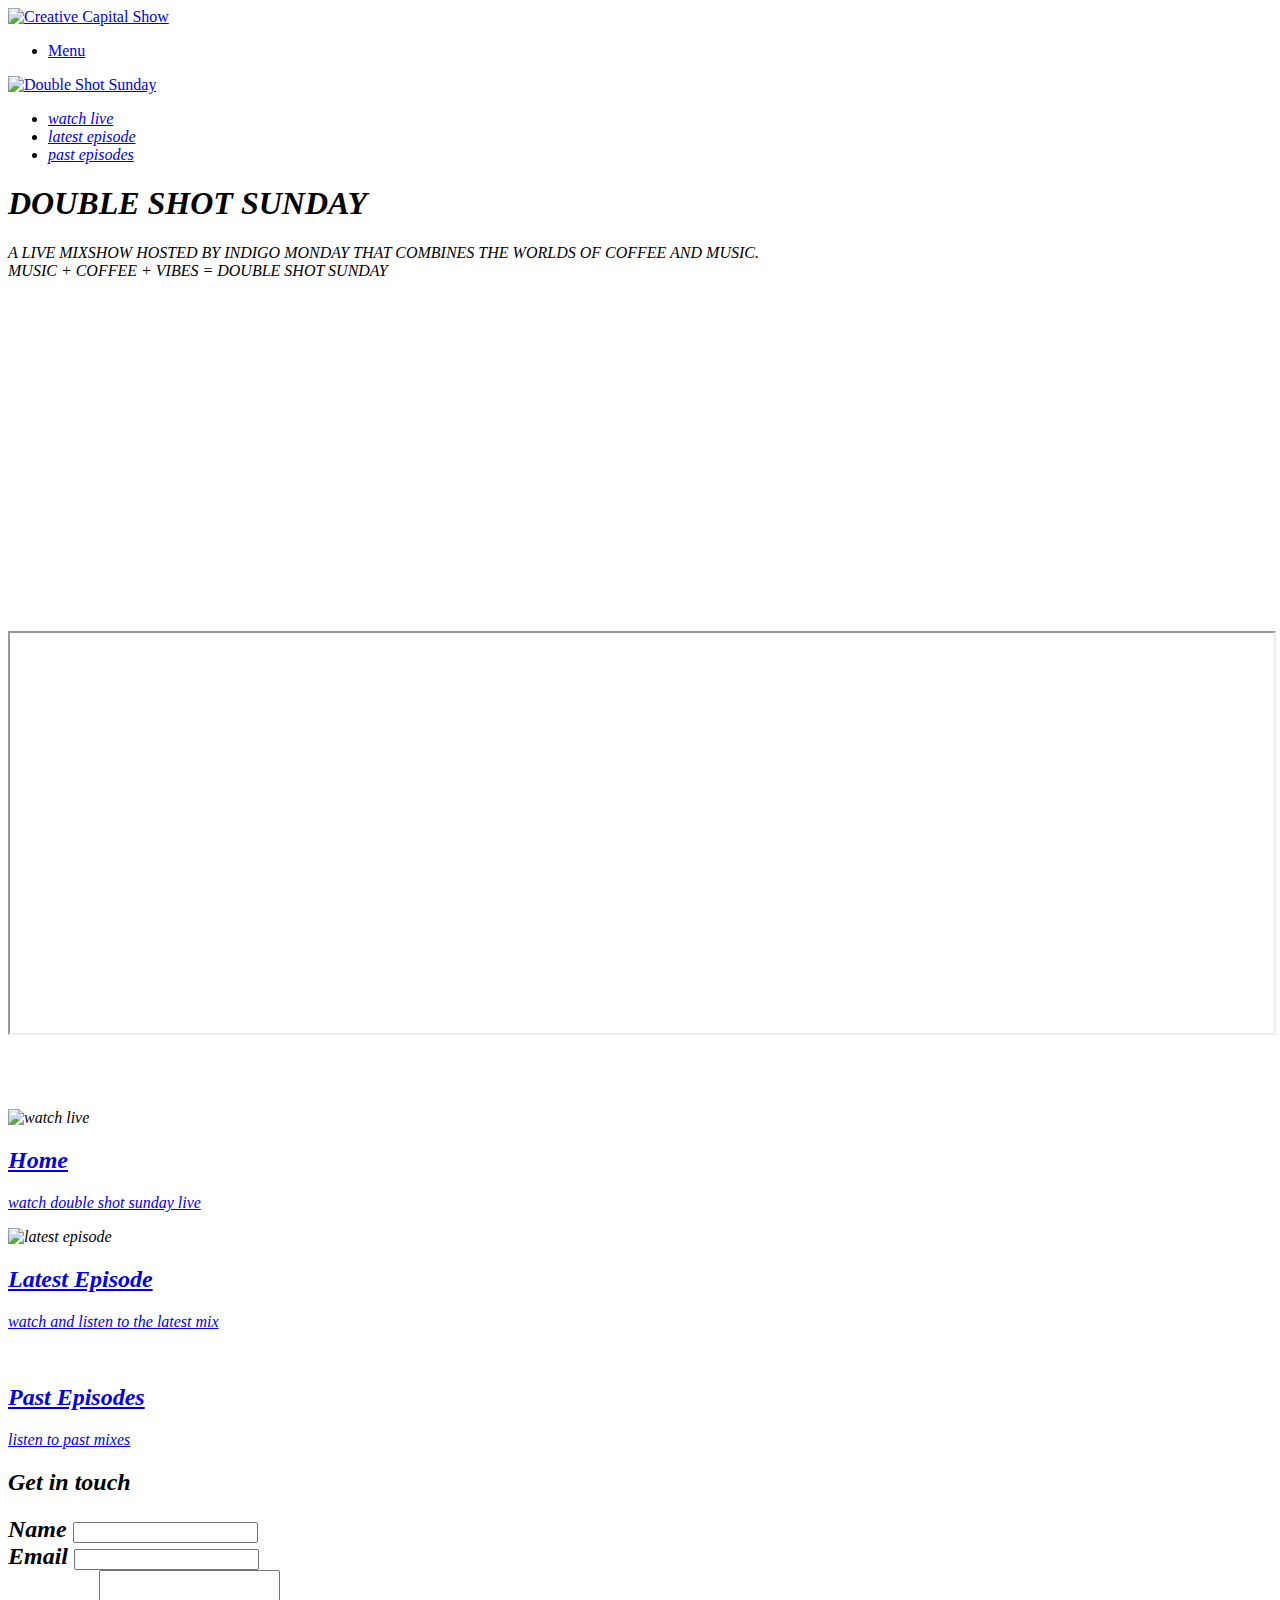
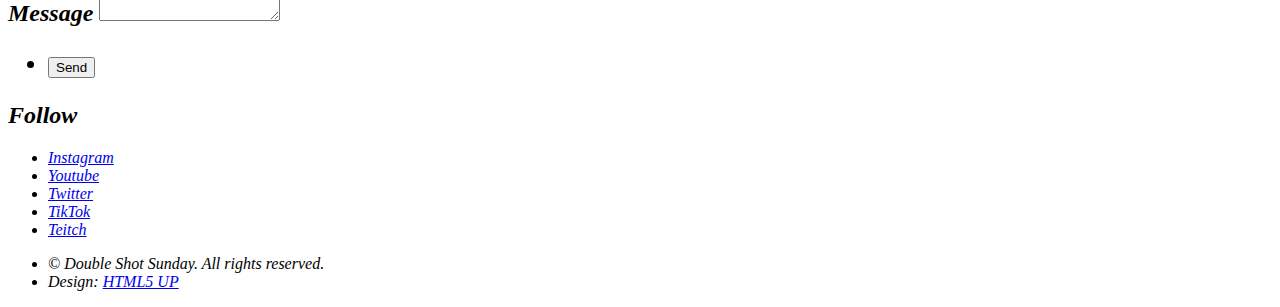
==== index.html @ 1d842f70 "Add files via upload" ====
<!DOCTYPE HTML>
<!--
	Phantom by HTML5 UP
	html5up.net | @ajlkn
	Free for personal and commercial use under the CCA 3.0 license (html5up.net/license)
-->
<html>
	<head>
		<title>Double Shot Sunday</title>
		<meta charset="utf-8" />
		<meta name="viewport" content="width=device-width, initial-scale=1, user-scalable=no" />
		<link rel="stylesheet" href="assets/css/main.css" />
		<noscript><link rel="stylesheet" href="assets/css/noscript.css" /></noscript>
	</head>
	<body class="is-preload">
		<!-- Wrapper -->
			<div id="wrapper">

				<!-- Header -->
					<header id="header">
						<div class="inner">

							<!-- Logo -->
								<a href="index.html" class="logo">
									<span class="symbol"><img src="images/dsslogodark.png" alt="Creative Capital Show" />
								</a>

							<!-- Nav -->
								<nav>
									<ul>
										<li><a href="#menu">Menu</a></li>
									</ul>
								</nav>

						</div>
					</header>

				<!-- Menu -->
					<nav id="menu">
						
						<a href="index.html" class="logo">
									<span class="symbol"><img src="images/dsslogolight.png" alt="Double Shot Sunday" />
								</a>
						<p>
						</p>
						<ul>
							<li><a href="index.html"><i>watch live</i></a></li>
							<li><a href="latest.html"><i>latest episode</i></a></li>
							<li><a href="episodes.html"><i>past episodes</i></a></li>
						</ul>
					</nav>

				<!-- Main -->
					<div id="main">
						<div class="inner">
							<header>
								<h1><i>DOUBLE SHOT SUNDAY<i></h1>
								</header>
							<p><i>A LIVE MIXSHOW HOSTED BY INDIGO MONDAY THAT COMBINES THE WORLDS OF COFFEE AND MUSIC.<BR>
							MUSIC + COFFEE + VIBES = DOUBLE SHOT SUNDAY</i></p>
<p>
							<div class="video-container">
<iframe width="560" height="315" src="https://www.youtube.com/embed/_vKhM2OVGGw?si=4Ecv4Jl3u7ypYc9m" title="YouTube video player" frameborder="0" allow="accelerometer; autoplay; clipboard-write; encrypted-media; gyroscope; picture-in-picture; web-share" allowfullscreen></iframe>


							
							</div>
							</p>
													<p>
						<div class="video-container">
						<iframe src="https://player.twitch.tv/?channel=doubleshotsunday&amp;parent=doubleshotsunday.com&amp;muted=true" height="400" width="100%" allowfullscreen="allowfullscreen">
</iframe>
						</p>
						</div>
							
							</p>

							</p>
							<br>
						<br>
						<br>


						<section class="tiles">
								<article class="style1">
									<span class="image">
										<img src="images/dsswatchlive.png" alt="watch live" />
									</span>
									<a href="index.html">
										<h2><i>Home</i></h2>
										<div class="content">
											<p><i>watch double shot sunday live</i></p>
										</div>
									</a>
								</article>
								
								<article class="style1">
									<span class="image">
										<img src="images/dssep50.png" alt="latest episode" />
									</span>
									</span>
									<a href="latest.html">
										<h2><i>Latest Episode</i></h2>
										<div class="content">
											<p><i>watch and listen to the latest mix</i></p>
										</div>
									</a>
								</article>
								
								<article class="style1">
									<span class="image">
										<img src="images/dsslisten.png" alt="" />
									</span>
									</span>
									<a href="episodes.html">
										<h2><i>Past Episodes</i></h2>
										<div class="content">
											<p><i>listen to past mixes</i></p>
										</div>
									</a>
								</article>
							</section>
						</div>
					</div>

					</div>

				<!-- Footer -->
					<footer id="footer">
						<div class="inner">
							<section>
							<h2><i>Get in touch</i><h2>
							<form action="https://formspree.io/f/mrgneadq" method="POST">
								<div class="fields">
									<div class="field">
										<label for="name">Name</label>
										<input type="text" name="name" id="name" />
									</div>
									<div class="field">
										<label for="email">Email</label>
										<input type="email" name="email" id="email" />
									</div>
									<div class="field">
										<label for="message">Message</label>
										<textarea name="message" id="message" rows="3"></textarea>
									</div>
								</div>
								<ul class="actions">
									<li><button type="submit">Send</button></li>
								</ul>
							</form>
						</section>
							<section>
								<h2><i>Follow</i></h2>
								<ul class="icons">
									<li><a href="https://instagram.com/doubleshotsunday" target="_blank" class="icon brands style2 fa-instagram"><span class="label">Instagram</span></a></li>
									<li><a href="https://www.youtube.com/channel/UCMNTxP_a6CSaPPUKiB-pmdw" target="_blank" class="icon brands style2 fa-youtube"><span class="label">Youtube</span></a></li>
									<li><a href="https://x.com/doubleshotsun" target="_blank" class="icon brands style2 fa-twitter"><span class="label">Twitter</span></a></li>
									<li><a href="https://tiktok.com/@doubleshotsunday" target="_blank" class="icon brands style2 fa-tiktok"><span class="label">TikTok</span></a></li>
									<li><a href="https://www.twitch.tv/doubleshotsunday" target="_blank" class="icon brands style2 fa-twitch"><span class="label">Teitch</span></a></li>
									
									




									
									
								</ul>
							</section>
							<ul class="copyright">
								<li>&copy; Double Shot Sunday. All rights reserved.</li><li>Design: <a href="http://html5up.net">HTML5 UP</a></li>
							</ul>
						</div>
					</footer>

			</div>

		<!-- Scripts -->
			<script src="assets/js/jquery.min.js"></script>
			<script src="assets/js/browser.min.js"></script>
			<script src="assets/js/breakpoints.min.js"></script>
			<script src="assets/js/util.js"></script>
			<script src="assets/js/main.js"></script>

	</body>
</html>
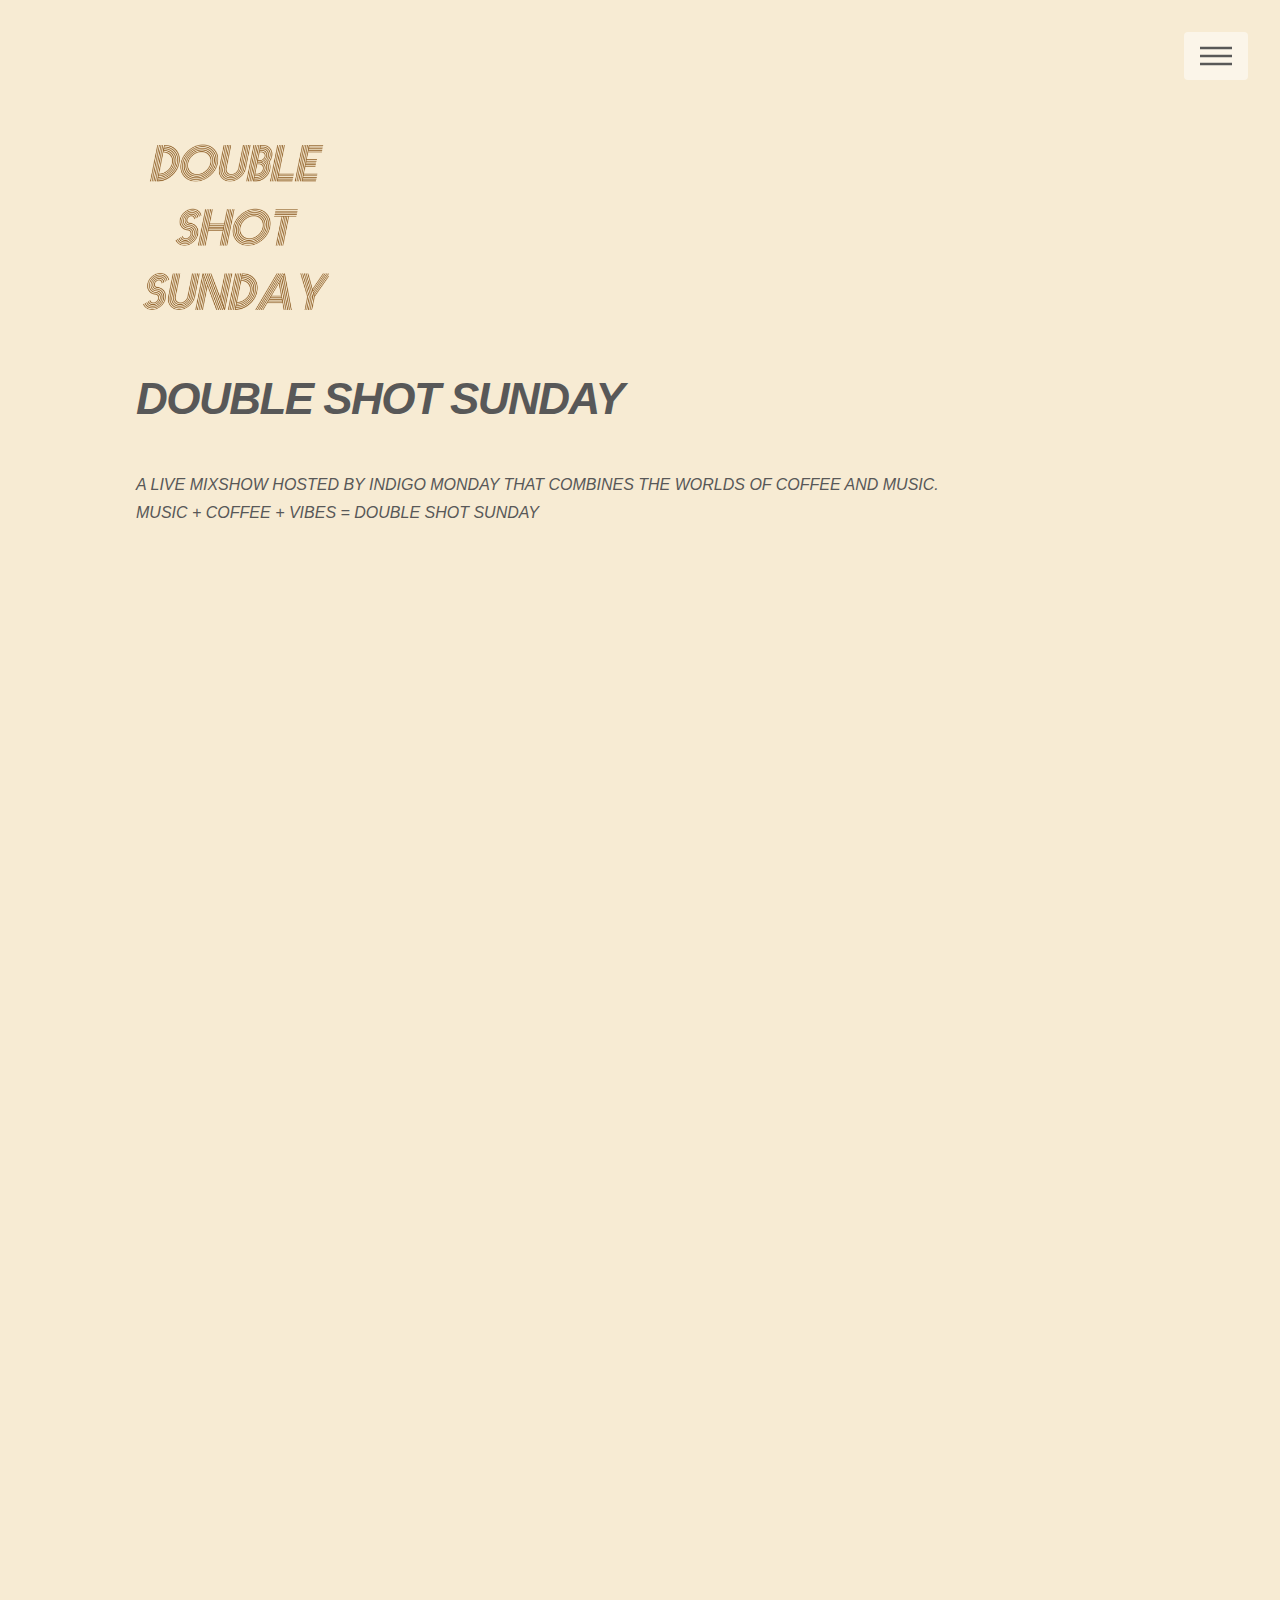
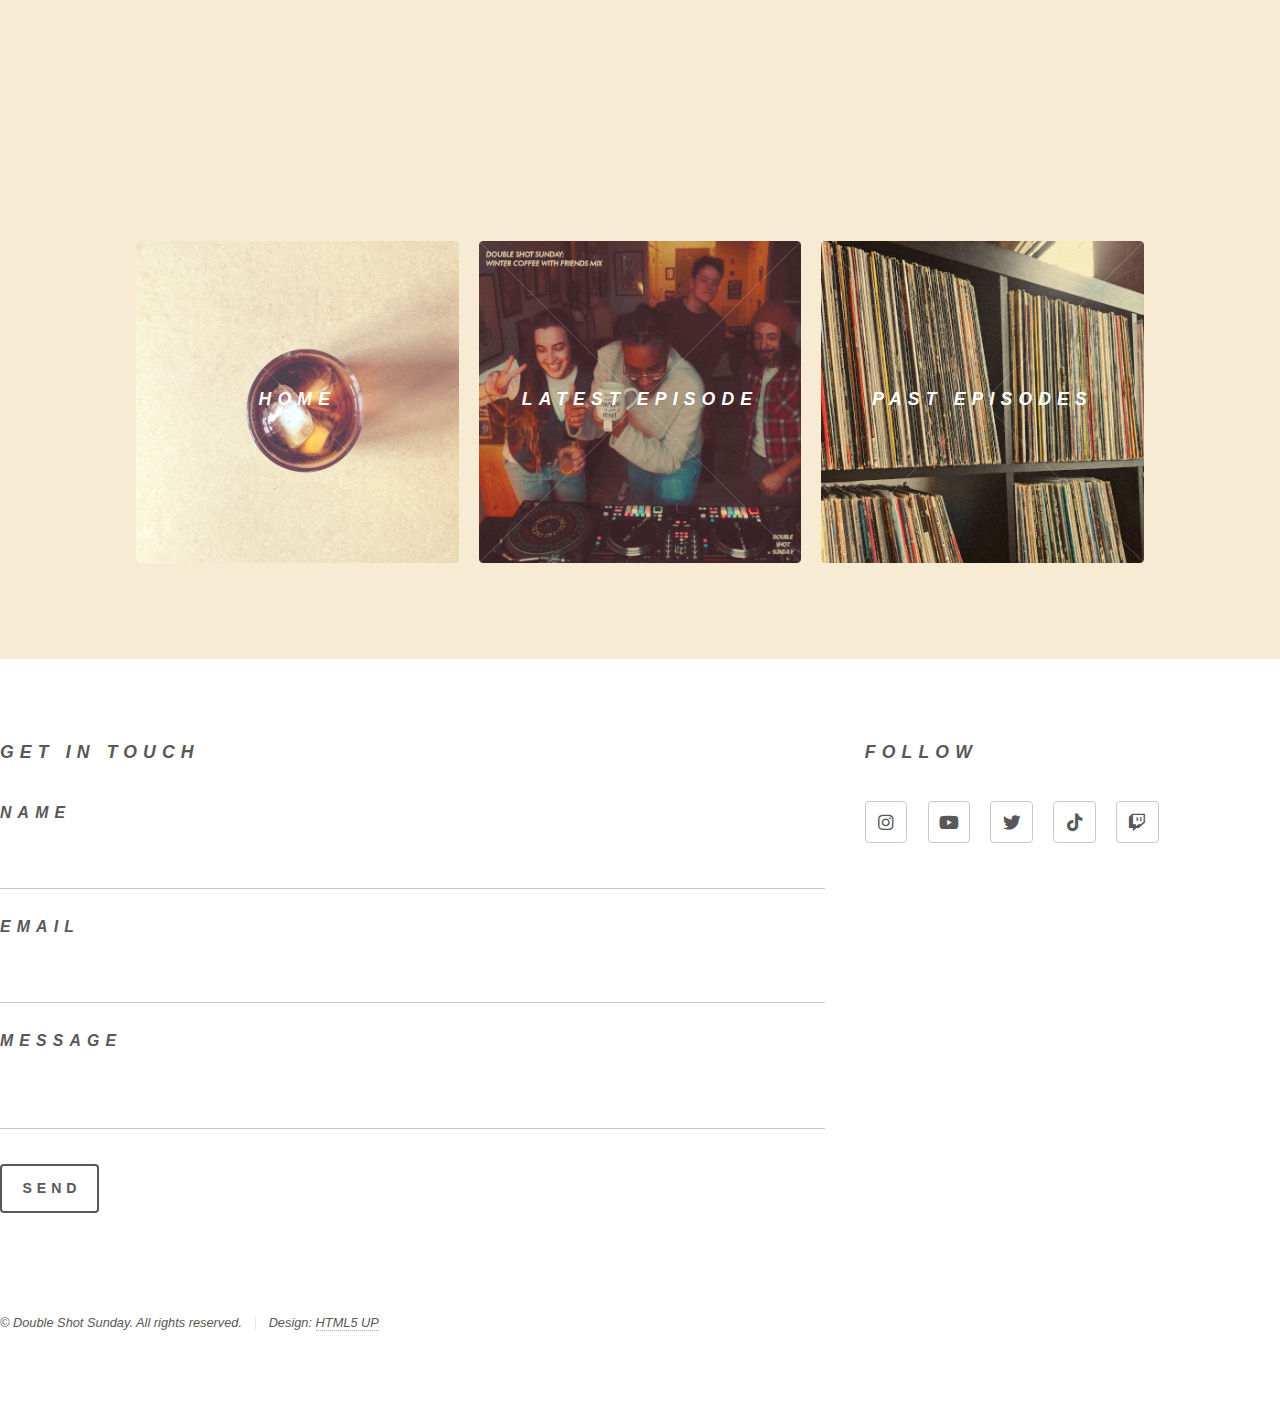
==== commit b4849857: "Update index.html" ====
--- a/index.html
+++ b/index.html
@@ -60,7 +60,7 @@
 							MUSIC + COFFEE + VIBES = DOUBLE SHOT SUNDAY</i></p>
 <p>
 							<div class="video-container">
-<iframe width="560" height="315" src="https://www.youtube.com/embed/_vKhM2OVGGw?si=4Ecv4Jl3u7ypYc9m" title="YouTube video player" frameborder="0" allow="accelerometer; autoplay; clipboard-write; encrypted-media; gyroscope; picture-in-picture; web-share" allowfullscreen></iframe>
+<iframe width="560" height="315" src="https://www.youtube.com/embed/3-y9xPxH7E0?si=u-ND5pGWy1LQm2QX" title="YouTube video player" frameborder="0" allow="accelerometer; autoplay; clipboard-write; encrypted-media; gyroscope; picture-in-picture; web-share" allowfullscreen></iframe>
 
 
 							
@@ -184,4 +184,4 @@
 			<script src="assets/js/main.js"></script>
 
 	</body>
-</html>+</html>
--- a/assets/css/main.css
+++ b/assets/css/main.css
@@ -0,0 +1,3360 @@
+@import url(fontawesome-all.min.css);
+@import url("https://fonts.googleapis.com/css?family=Source+Sans+Pro:300,700,900");
+
+/*
+	Phantom by HTML5 UP
+	html5up.net | @ajlkn
+	Free for personal and commercial use under the CCA 3.0 license (html5up.net/license)
+*/
+
+html, body, div, span, applet, object,
+iframe, h1, h2, h3, h4, h5, h6, p, blockquote,
+pre, a, abbr, acronym, address, big, cite,
+code, del, dfn, em, img, ins, kbd, q, s, samp,
+small, strike, strong, sub, sup, tt, var, b,
+u, i, center, dl, dt, dd, ol, ul, li, fieldset,
+form, label, legend, table, caption, tbody,
+tfoot, thead, tr, th, td, article, aside,
+canvas, details, embed, figure, figcaption,
+footer, header, hgroup, menu, nav, output, ruby,
+section, summary, time, mark, audio, video {
+	margin: 0;
+	padding: 0;
+	border: 0;
+	font-size: 100%;
+	font: inherit;
+	vertical-align: baseline;}
+
+article, aside, details, figcaption, figure,
+footer, header, hgroup, menu, nav, section {
+	display: block;}
+
+body {
+	line-height: 1;
+}
+
+	.video-container {
+		position: relative;
+		width: 100%;
+		padding-bottom: 56.25%;
+		height: 0;
+
+	}
+
+	.video-container iframe {
+		position: absolute;
+		top: 0;
+		left: 0;
+		width: 100%;
+		height: 100%;
+	}
+	
+
+
+ol, ul {
+	list-style: none;
+}
+
+blockquote, q {
+	quotes: none;
+}
+
+	blockquote:before, blockquote:after, q:before, q:after {
+		content: '';
+		content: none;
+	}
+
+table {
+	border-collapse: collapse;
+	border-spacing: 0;
+}
+
+body {
+	-webkit-text-size-adjust: none;
+}
+
+mark {
+	background-color: transparent;
+	color: inherit;
+}
+
+input::-moz-focus-inner {
+	border: 0;
+	padding: 0;
+}
+
+input, select, textarea {
+	-moz-appearance: none;
+	-webkit-appearance: none;
+	-ms-appearance: none;
+	appearance: none;
+}
+
+/* Basic */
+
+	@-ms-viewport {
+		width: device-width;
+	}
+
+	body {
+		-ms-overflow-style: scrollbar;
+	}
+
+	@media screen and (max-width: 480px) {
+
+		html, body {
+			min-width: 320px;
+		}
+
+	}
+
+	html {
+		box-sizing: border-box;
+	}
+
+	*, *:before, *:after {
+		box-sizing: inherit;
+	}
+
+	body {
+		background: #f7ebd3;
+	}
+
+		body.is-preload *, body.is-preload *:before, body.is-preload *:after {
+			-moz-animation: none !important;
+			-webkit-animation: none !important;
+			-ms-animation: none !important;
+			animation: none !important;
+			-moz-transition: none !important;
+			-webkit-transition: none !important;
+			-ms-transition: none !important;
+			transition: none !important;
+		}
+
+/* Type */
+
+	body, input, select, textarea {
+		color: #585858;
+		font-family: "Helvetica", "Verdana", "Arial";
+		font-size: 16pt;
+		font-weight: 300;
+		line-height: 1.75;
+	}
+
+		@media screen and (max-width: 1680px) {
+
+			body, input, select, textarea {
+				font-size: 14pt;
+			}
+
+		}
+
+		@media screen and (max-width: 1280px) {
+
+			body, input, select, textarea {
+				font-size: 12pt;
+			}
+
+		}
+
+	a {
+		-moz-transition: border-bottom-color 0.2s ease, color 0.2s ease;
+		-webkit-transition: border-bottom-color 0.2s ease, color 0.2s ease;
+		-ms-transition: border-bottom-color 0.2s ease, color 0.2s ease;
+		transition: border-bottom-color 0.2s ease, color 0.2s ease;
+		text-decoration: none;
+		color: ##585858;
+		border-bottom: dotted 1px rgba(88, 88, 88, 0.5);
+	}
+
+		a:hover {
+			border-bottom-color: transparent;
+			color: #f2849e !important;
+		}
+
+	strong, b {
+		font-weight: 900;
+	}
+
+	em, i {
+		font-style: italic;
+	}
+
+	p {
+		margin: 0 0 2em 0;
+	}
+
+	h1 {
+		font-size: 2.75em;
+		font-weight: 700;
+		line-height: 1.3;
+		margin: 0 0 1em 0;
+		letter-spacing: -0.035em;
+	}
+
+		h1 a {
+			color: inherit;
+		}
+
+		@media screen and (max-width: 736px) {
+
+			h1 {
+				font-size: 2em;
+				margin: 0 0 1em 0;
+			}
+
+		}
+
+		@media screen and (max-width: 360px) {
+
+			h1 {
+				font-size: 1.75em;
+			}
+
+		}
+
+	h2, h3, h4, h5, h6 {
+		font-weight: 900;
+		line-height: 1.5;
+		margin: 0 0 2em 0;
+		text-transform: uppercase;
+		letter-spacing: 0.35em;
+	}
+
+		h2 a, h3 a, h4 a, h5 a, h6 a {
+			color: inherit;
+		}
+
+	h2 {
+		font-size: 1.1em;
+	}
+
+	h3 {
+		font-size: 1em;
+	}
+
+	h4 {
+		font-size: 0.8em;
+	}
+
+	h5 {
+		font-size: 0.8em;
+	}
+
+	h6 {
+		font-size: 0.8em;
+	}
+
+	@media screen and (max-width: 980px) {
+
+		h1 br, h2 br, h3 br, h4 br, h5 br, h6 br {
+			display: none;
+		}
+
+	}
+
+	@media screen and (max-width: 736px) {
+
+		h2 {
+			font-size: 1em;
+		}
+
+		h3 {
+			font-size: 0.8em;
+		}
+
+	}
+
+	sub {
+		font-size: 0.8em;
+		position: relative;
+		top: 0.5em;
+	}
+
+	sup {
+		font-size: 0.8em;
+		position: relative;
+		top: -0.5em;
+	}
+
+	blockquote {
+		border-left: solid 4px #c9c9c9;
+		font-style: italic;
+		margin: 0 0 2em 0;
+		padding: 0.5em 0 0.5em 2em;
+	}
+
+	code {
+		background: rgba(144, 144, 144, 0.075);
+		border-radius: 4px;
+		border: solid 1px #c9c9c9;
+		font-family: "Helvetica", "Verdana", "Arial";
+		font-size: 0.9em;
+		margin: 0 0.25em;
+		padding: 0.25em 0.65em;
+	}
+
+	pre {
+		-webkit-overflow-scrolling: touch;
+		font-family: "Helvetica", "Verdana", "Arial";
+		font-size: 0.9em;
+		margin: 0 0 2em 0;
+	}
+
+		pre code {
+			display: block;
+			line-height: 1.75;
+			padding: 1em 1.5em;
+			overflow-x: auto;
+		}
+
+	hr {
+		border: 0;
+		border-bottom: solid 1px #c9c9c9;
+		margin: 2em 0;
+	}
+
+		hr.major {
+			margin: 3em 0;
+		}
+
+	.align-left {
+		text-align: left;
+	}
+
+	.align-center {
+		text-align: center;
+	}
+
+	.align-right {
+		text-align: right;
+	}
+
+
+
+/* Row */
+
+	.row {
+		display: flex;
+		flex-wrap: wrap;
+		box-sizing: border-box;
+		align-items: stretch;
+	}
+
+		.row > * {
+			box-sizing: border-box;
+		}
+
+		.row.gtr-uniform > * > :last-child {
+			margin-bottom: 0;
+		}
+
+		.row.aln-left {
+			justify-content: flex-start;
+		}
+
+		.row.aln-center {
+			justify-content: center;
+		}
+
+		.row.aln-right {
+			justify-content: flex-end;
+		}
+
+		.row.aln-top {
+			align-items: flex-start;
+		}
+
+		.row.aln-middle {
+			align-items: center;
+		}
+
+		.row.aln-bottom {
+			align-items: flex-end;
+		}
+
+		.row > .imp {
+			order: -1;
+		}
+
+		.row > .col-1 {
+			width: 8.33333%;
+		}
+
+		.row > .off-1 {
+			margin-left: 8.33333%;
+		}
+
+		.row > .col-2 {
+			width: 16.66667%;
+		}
+
+		.row > .off-2 {
+			margin-left: 16.66667%;
+		}
+
+		.row > .col-3 {
+			width: 25%;
+		}
+
+		.row > .off-3 {
+			margin-left: 25%;
+		}
+
+		.row > .col-4 {
+			width: 33.33333%;
+		}
+
+		.row > .off-4 {
+			margin-left: 33.33333%;
+		}
+
+		.row > .col-5 {
+			width: 41.66667%;
+		}
+
+		.row > .off-5 {
+			margin-left: 41.66667%;
+		}
+
+		.row > .col-6 {
+			width: 50%;
+		}
+
+		.row > .off-6 {
+			margin-left: 50%;
+		}
+
+		.row > .col-7 {
+			width: 58.33333%;
+		}
+
+		.row > .off-7 {
+			margin-left: 58.33333%;
+		}
+
+		.row > .col-8 {
+			width: 66.66667%;
+		}
+
+		.row > .off-8 {
+			margin-left: 66.66667%;
+		}
+
+		.row > .col-9 {
+			width: 75%;
+		}
+
+		.row > .off-9 {
+			margin-left: 75%;
+		}
+
+		.row > .col-10 {
+			width: 83.33333%;
+		}
+
+		.row > .off-10 {
+			margin-left: 83.33333%;
+		}
+
+		.row > .col-11 {
+			width: 91.66667%;
+		}
+
+		.row > .off-11 {
+			margin-left: 91.66667%;
+		}
+
+		.row > .col-12 {
+			width: 100%;
+		}
+
+		.row > .off-12 {
+			margin-left: 100%;
+		}
+
+		.row.gtr-0 {
+			margin-top: 0;
+			margin-left: 0em;
+		}
+
+			.row.gtr-0 > * {
+				padding: 0 0 0 0em;
+			}
+
+			.row.gtr-0.gtr-uniform {
+				margin-top: 0em;
+			}
+
+				.row.gtr-0.gtr-uniform > * {
+					padding-top: 0em;
+				}
+
+		.row.gtr-25 {
+			margin-top: 0;
+			margin-left: -0.5em;
+		}
+
+			.row.gtr-25 > * {
+				padding: 0 0 0 0.5em;
+			}
+
+			.row.gtr-25.gtr-uniform {
+				margin-top: -0.5em;
+			}
+
+				.row.gtr-25.gtr-uniform > * {
+					padding-top: 0.5em;
+				}
+
+		.row.gtr-50 {
+			margin-top: 0;
+			margin-left: -1em;
+		}
+
+			.row.gtr-50 > * {
+				padding: 0 0 0 1em;
+			}
+
+			.row.gtr-50.gtr-uniform {
+				margin-top: -1em;
+			}
+
+				.row.gtr-50.gtr-uniform > * {
+					padding-top: 1em;
+				}
+
+		.row {
+			margin-top: 0;
+			margin-left: -2em;
+		}
+
+			.row > * {
+				padding: 0 0 0 2em;
+			}
+
+			.row.gtr-uniform {
+				margin-top: -2em;
+			}
+
+				.row.gtr-uniform > * {
+					padding-top: 2em;
+				}
+
+		.row.gtr-150 {
+			margin-top: 0;
+			margin-left: -3em;
+		}
+
+			.row.gtr-150 > * {
+				padding: 0 0 0 3em;
+			}
+
+			.row.gtr-150.gtr-uniform {
+				margin-top: -3em;
+			}
+
+				.row.gtr-150.gtr-uniform > * {
+					padding-top: 3em;
+				}
+
+		.row.gtr-200 {
+			margin-top: 0;
+			margin-left: -4em;
+		}
+
+			.row.gtr-200 > * {
+				padding: 0 0 0 4em;
+			}
+
+			.row.gtr-200.gtr-uniform {
+				margin-top: -4em;
+			}
+
+				.row.gtr-200.gtr-uniform > * {
+					padding-top: 4em;
+				}
+
+		@media screen and (max-width: 1680px) {
+
+			.row {
+				display: flex;
+				flex-wrap: wrap;
+				box-sizing: border-box;
+				align-items: stretch;
+			}
+
+				.row > * {
+					box-sizing: border-box;
+				}
+
+				.row.gtr-uniform > * > :last-child {
+					margin-bottom: 0;
+				}
+
+				.row.aln-left {
+					justify-content: flex-start;
+				}
+
+				.row.aln-center {
+					justify-content: center;
+				}
+
+				.row.aln-right {
+					justify-content: flex-end;
+				}
+
+				.row.aln-top {
+					align-items: flex-start;
+				}
+
+				.row.aln-middle {
+					align-items: center;
+				}
+
+				.row.aln-bottom {
+					align-items: flex-end;
+				}
+
+				.row > .imp-xlarge {
+					order: -1;
+				}
+
+				.row > .col-1-xlarge {
+					width: 8.33333%;
+				}
+
+				.row > .off-1-xlarge {
+					margin-left: 8.33333%;
+				}
+
+				.row > .col-2-xlarge {
+					width: 16.66667%;
+				}
+
+				.row > .off-2-xlarge {
+					margin-left: 16.66667%;
+				}
+
+				.row > .col-3-xlarge {
+					width: 25%;
+				}
+
+				.row > .off-3-xlarge {
+					margin-left: 25%;
+				}
+
+				.row > .col-4-xlarge {
+					width: 33.33333%;
+				}
+
+				.row > .off-4-xlarge {
+					margin-left: 33.33333%;
+				}
+
+				.row > .col-5-xlarge {
+					width: 41.66667%;
+				}
+
+				.row > .off-5-xlarge {
+					margin-left: 41.66667%;
+				}
+
+				.row > .col-6-xlarge {
+					width: 50%;
+				}
+
+				.row > .off-6-xlarge {
+					margin-left: 50%;
+				}
+
+				.row > .col-7-xlarge {
+					width: 58.33333%;
+				}
+
+				.row > .off-7-xlarge {
+					margin-left: 58.33333%;
+				}
+
+				.row > .col-8-xlarge {
+					width: 66.66667%;
+				}
+
+				.row > .off-8-xlarge {
+					margin-left: 66.66667%;
+				}
+
+				.row > .col-9-xlarge {
+					width: 75%;
+				}
+
+				.row > .off-9-xlarge {
+					margin-left: 75%;
+				}
+
+				.row > .col-10-xlarge {
+					width: 83.33333%;
+				}
+
+				.row > .off-10-xlarge {
+					margin-left: 83.33333%;
+				}
+
+				.row > .col-11-xlarge {
+					width: 91.66667%;
+				}
+
+				.row > .off-11-xlarge {
+					margin-left: 91.66667%;
+				}
+
+				.row > .col-12-xlarge {
+					width: 100%;
+				}
+
+				.row > .off-12-xlarge {
+					margin-left: 100%;
+				}
+
+				.row.gtr-0 {
+					margin-top: 0;
+					margin-left: 0em;
+				}
+
+					.row.gtr-0 > * {
+						padding: 0 0 0 0em;
+					}
+
+					.row.gtr-0.gtr-uniform {
+						margin-top: 0em;
+					}
+
+						.row.gtr-0.gtr-uniform > * {
+							padding-top: 0em;
+						}
+
+				.row.gtr-25 {
+					margin-top: 0;
+					margin-left: -0.5em;
+				}
+
+					.row.gtr-25 > * {
+						padding: 0 0 0 0.5em;
+					}
+
+					.row.gtr-25.gtr-uniform {
+						margin-top: -0.5em;
+					}
+
+						.row.gtr-25.gtr-uniform > * {
+							padding-top: 0.5em;
+						}
+
+				.row.gtr-50 {
+					margin-top: 0;
+					margin-left: -1em;
+				}
+
+					.row.gtr-50 > * {
+						padding: 0 0 0 1em;
+					}
+
+					.row.gtr-50.gtr-uniform {
+						margin-top: -1em;
+					}
+
+						.row.gtr-50.gtr-uniform > * {
+							padding-top: 1em;
+						}
+
+				.row {
+					margin-top: 0;
+					margin-left: -2em;
+				}
+
+					.row > * {
+						padding: 0 0 0 2em;
+					}
+
+					.row.gtr-uniform {
+						margin-top: -2em;
+					}
+
+						.row.gtr-uniform > * {
+							padding-top: 2em;
+						}
+
+				.row.gtr-150 {
+					margin-top: 0;
+					margin-left: -3em;
+				}
+
+					.row.gtr-150 > * {
+						padding: 0 0 0 3em;
+					}
+
+					.row.gtr-150.gtr-uniform {
+						margin-top: -3em;
+					}
+
+						.row.gtr-150.gtr-uniform > * {
+							padding-top: 3em;
+						}
+
+				.row.gtr-200 {
+					margin-top: 0;
+					margin-left: -4em;
+				}
+
+					.row.gtr-200 > * {
+						padding: 0 0 0 4em;
+					}
+
+					.row.gtr-200.gtr-uniform {
+						margin-top: -4em;
+					}
+
+						.row.gtr-200.gtr-uniform > * {
+							padding-top: 4em;
+						}
+
+		}
+
+		@media screen and (max-width: 1280px) {
+
+			.row {
+				display: flex;
+				flex-wrap: wrap;
+				box-sizing: border-box;
+				align-items: stretch;
+			}
+
+				.row > * {
+					box-sizing: border-box;
+				}
+
+				.row.gtr-uniform > * > :last-child {
+					margin-bottom: 0;
+				}
+
+				.row.aln-left {
+					justify-content: flex-start;
+				}
+
+				.row.aln-center {
+					justify-content: center;
+				}
+
+				.row.aln-right {
+					justify-content: flex-end;
+				}
+
+				.row.aln-top {
+					align-items: flex-start;
+				}
+
+				.row.aln-middle {
+					align-items: center;
+				}
+
+				.row.aln-bottom {
+					align-items: flex-end;
+				}
+
+				.row > .imp-large {
+					order: -1;
+				}
+
+				.row > .col-1-large {
+					width: 8.33333%;
+				}
+
+				.row > .off-1-large {
+					margin-left: 8.33333%;
+				}
+
+				.row > .col-2-large {
+					width: 16.66667%;
+				}
+
+				.row > .off-2-large {
+					margin-left: 16.66667%;
+				}
+
+				.row > .col-3-large {
+					width: 25%;
+				}
+
+				.row > .off-3-large {
+					margin-left: 25%;
+				}
+
+				.row > .col-4-large {
+					width: 33.33333%;
+				}
+
+				.row > .off-4-large {
+					margin-left: 33.33333%;
+				}
+
+				.row > .col-5-large {
+					width: 41.66667%;
+				}
+
+				.row > .off-5-large {
+					margin-left: 41.66667%;
+				}
+
+				.row > .col-6-large {
+					width: 50%;
+				}
+
+				.row > .off-6-large {
+					margin-left: 50%;
+				}
+
+				.row > .col-7-large {
+					width: 58.33333%;
+				}
+
+				.row > .off-7-large {
+					margin-left: 58.33333%;
+				}
+
+				.row > .col-8-large {
+					width: 66.66667%;
+				}
+
+				.row > .off-8-large {
+					margin-left: 66.66667%;
+				}
+
+				.row > .col-9-large {
+					width: 75%;
+				}
+
+				.row > .off-9-large {
+					margin-left: 75%;
+				}
+
+				.row > .col-10-large {
+					width: 83.33333%;
+				}
+
+				.row > .off-10-large {
+					margin-left: 83.33333%;
+				}
+
+				.row > .col-11-large {
+					width: 91.66667%;
+				}
+
+				.row > .off-11-large {
+					margin-left: 91.66667%;
+				}
+
+				.row > .col-12-large {
+					width: 100%;
+				}
+
+				.row > .off-12-large {
+					margin-left: 100%;
+				}
+
+				.row.gtr-0 {
+					margin-top: 0;
+					margin-left: 0em;
+				}
+
+					.row.gtr-0 > * {
+						padding: 0 0 0 0em;
+					}
+
+					.row.gtr-0.gtr-uniform {
+						margin-top: 0em;
+					}
+
+						.row.gtr-0.gtr-uniform > * {
+							padding-top: 0em;
+						}
+
+				.row.gtr-25 {
+					margin-top: 0;
+					margin-left: -0.5em;
+				}
+
+					.row.gtr-25 > * {
+						padding: 0 0 0 0.5em;
+					}
+
+					.row.gtr-25.gtr-uniform {
+						margin-top: -0.5em;
+					}
+
+						.row.gtr-25.gtr-uniform > * {
+							padding-top: 0.5em;
+						}
+
+				.row.gtr-50 {
+					margin-top: 0;
+					margin-left: -1em;
+				}
+
+					.row.gtr-50 > * {
+						padding: 0 0 0 1em;
+					}
+
+					.row.gtr-50.gtr-uniform {
+						margin-top: -1em;
+					}
+
+						.row.gtr-50.gtr-uniform > * {
+							padding-top: 1em;
+						}
+
+				.row {
+					margin-top: 0;
+					margin-left: -2em;
+				}
+
+					.row > * {
+						padding: 0 0 0 2em;
+					}
+
+					.row.gtr-uniform {
+						margin-top: -2em;
+					}
+
+						.row.gtr-uniform > * {
+							padding-top: 2em;
+						}
+
+				.row.gtr-150 {
+					margin-top: 0;
+					margin-left: -3em;
+				}
+
+					.row.gtr-150 > * {
+						padding: 0 0 0 3em;
+					}
+
+					.row.gtr-150.gtr-uniform {
+						margin-top: -3em;
+					}
+
+						.row.gtr-150.gtr-uniform > * {
+							padding-top: 3em;
+						}
+
+				.row.gtr-200 {
+					margin-top: 0;
+					margin-left: -4em;
+				}
+
+					.row.gtr-200 > * {
+						padding: 0 0 0 4em;
+					}
+
+					.row.gtr-200.gtr-uniform {
+						margin-top: -4em;
+					}
+
+						.row.gtr-200.gtr-uniform > * {
+							padding-top: 4em;
+						}
+
+		}
+
+		@media screen and (max-width: 980px) {
+
+			.row {
+				display: flex;
+				flex-wrap: wrap;
+				box-sizing: border-box;
+				align-items: stretch;
+			}
+
+				.row > * {
+					box-sizing: border-box;
+				}
+
+				.row.gtr-uniform > * > :last-child {
+					margin-bottom: 0;
+				}
+
+				.row.aln-left {
+					justify-content: flex-start;
+				}
+
+				.row.aln-center {
+					justify-content: center;
+				}
+
+				.row.aln-right {
+					justify-content: flex-end;
+				}
+
+				.row.aln-top {
+					align-items: flex-start;
+				}
+
+				.row.aln-middle {
+					align-items: center;
+				}
+
+				.row.aln-bottom {
+					align-items: flex-end;
+				}
+
+				.row > .imp-medium {
+					order: -1;
+				}
+
+				.row > .col-1-medium {
+					width: 8.33333%;
+				}
+
+				.row > .off-1-medium {
+					margin-left: 8.33333%;
+				}
+
+				.row > .col-2-medium {
+					width: 16.66667%;
+				}
+
+				.row > .off-2-medium {
+					margin-left: 16.66667%;
+				}
+
+				.row > .col-3-medium {
+					width: 25%;
+				}
+
+				.row > .off-3-medium {
+					margin-left: 25%;
+				}
+
+				.row > .col-4-medium {
+					width: 33.33333%;
+				}
+
+				.row > .off-4-medium {
+					margin-left: 33.33333%;
+				}
+
+				.row > .col-5-medium {
+					width: 41.66667%;
+				}
+
+				.row > .off-5-medium {
+					margin-left: 41.66667%;
+				}
+
+				.row > .col-6-medium {
+					width: 50%;
+				}
+
+				.row > .off-6-medium {
+					margin-left: 50%;
+				}
+
+				.row > .col-7-medium {
+					width: 58.33333%;
+				}
+
+				.row > .off-7-medium {
+					margin-left: 58.33333%;
+				}
+
+				.row > .col-8-medium {
+					width: 66.66667%;
+				}
+
+				.row > .off-8-medium {
+					margin-left: 66.66667%;
+				}
+
+				.row > .col-9-medium {
+					width: 75%;
+				}
+
+				.row > .off-9-medium {
+					margin-left: 75%;
+				}
+
+				.row > .col-10-medium {
+					width: 83.33333%;
+				}
+
+				.row > .off-10-medium {
+					margin-left: 83.33333%;
+				}
+
+				.row > .col-11-medium {
+					width: 91.66667%;
+				}
+
+				.row > .off-11-medium {
+					margin-left: 91.66667%;
+				}
+
+				.row > .col-12-medium {
+					width: 100%;
+				}
+
+				.row > .off-12-medium {
+					margin-left: 100%;
+				}
+
+				.row.gtr-0 {
+					margin-top: 0;
+					margin-left: 0em;
+				}
+
+					.row.gtr-0 > * {
+						padding: 0 0 0 0em;
+					}
+
+					.row.gtr-0.gtr-uniform {
+						margin-top: 0em;
+					}
+
+						.row.gtr-0.gtr-uniform > * {
+							padding-top: 0em;
+						}
+
+				.row.gtr-25 {
+					margin-top: 0;
+					margin-left: -0.375em;
+				}
+
+					.row.gtr-25 > * {
+						padding: 0 0 0 0.375em;
+					}
+
+					.row.gtr-25.gtr-uniform {
+						margin-top: -0.375em;
+					}
+
+						.row.gtr-25.gtr-uniform > * {
+							padding-top: 0.375em;
+						}
+
+				.row.gtr-50 {
+					margin-top: 0;
+					margin-left: -0.75em;
+				}
+
+					.row.gtr-50 > * {
+						padding: 0 0 0 0.75em;
+					}
+
+					.row.gtr-50.gtr-uniform {
+						margin-top: -0.75em;
+					}
+
+						.row.gtr-50.gtr-uniform > * {
+							padding-top: 0.75em;
+						}
+
+				.row {
+					margin-top: 0;
+					margin-left: -1.5em;
+				}
+
+					.row > * {
+						padding: 0 0 0 1.5em;
+					}
+
+					.row.gtr-uniform {
+						margin-top: -1.5em;
+					}
+
+						.row.gtr-uniform > * {
+							padding-top: 1.5em;
+						}
+
+				.row.gtr-150 {
+					margin-top: 0;
+					margin-left: -2.25em;
+				}
+
+					.row.gtr-150 > * {
+						padding: 0 0 0 2.25em;
+					}
+
+					.row.gtr-150.gtr-uniform {
+						margin-top: -2.25em;
+					}
+
+						.row.gtr-150.gtr-uniform > * {
+							padding-top: 2.25em;
+						}
+
+				.row.gtr-200 {
+					margin-top: 0;
+					margin-left: -3em;
+				}
+
+					.row.gtr-200 > * {
+						padding: 0 0 0 3em;
+					}
+
+					.row.gtr-200.gtr-uniform {
+						margin-top: -3em;
+					}
+
+						.row.gtr-200.gtr-uniform > * {
+							padding-top: 3em;
+						}
+
+		}
+
+		@media screen and (max-width: 736px) {
+
+			.row {
+				display: flex;
+				flex-wrap: wrap;
+				box-sizing: border-box;
+				align-items: stretch;
+			}
+
+				.row > * {
+					box-sizing: border-box;
+				}
+
+				.row.gtr-uniform > * > :last-child {
+					margin-bottom: 0;
+				}
+
+				.row.aln-left {
+					justify-content: flex-start;
+				}
+
+				.row.aln-center {
+					justify-content: center;
+				}
+
+				.row.aln-right {
+					justify-content: flex-end;
+				}
+
+				.row.aln-top {
+					align-items: flex-start;
+				}
+
+				.row.aln-middle {
+					align-items: center;
+				}
+
+				.row.aln-bottom {
+					align-items: flex-end;
+				}
+
+				.row > .imp-small {
+					order: -1;
+				}
+
+				.row > .col-1-small {
+					width: 8.33333%;
+				}
+
+				.row > .off-1-small {
+					margin-left: 8.33333%;
+				}
+
+				.row > .col-2-small {
+					width: 16.66667%;
+				}
+
+				.row > .off-2-small {
+					margin-left: 16.66667%;
+				}
+
+				.row > .col-3-small {
+					width: 25%;
+				}
+
+				.row > .off-3-small {
+					margin-left: 25%;
+				}
+
+				.row > .col-4-small {
+					width: 33.33333%;
+				}
+
+				.row > .off-4-small {
+					margin-left: 33.33333%;
+				}
+
+				.row > .col-5-small {
+					width: 41.66667%;
+				}
+
+				.row > .off-5-small {
+					margin-left: 41.66667%;
+				}
+
+				.row > .col-6-small {
+					width: 50%;
+				}
+
+				.row > .off-6-small {
+					margin-left: 50%;
+				}
+
+				.row > .col-7-small {
+					width: 58.33333%;
+				}
+
+				.row > .off-7-small {
+					margin-left: 58.33333%;
+				}
+
+				.row > .col-8-small {
+					width: 66.66667%;
+				}
+
+				.row > .off-8-small {
+					margin-left: 66.66667%;
+				}
+
+				.row > .col-9-small {
+					width: 75%;
+				}
+
+				.row > .off-9-small {
+					margin-left: 75%;
+				}
+
+				.row > .col-10-small {
+					width: 83.33333%;
+				}
+
+				.row > .off-10-small {
+					margin-left: 83.33333%;
+				}
+
+				.row > .col-11-small {
+					width: 91.66667%;
+				}
+
+				.row > .off-11-small {
+					margin-left: 91.66667%;
+				}
+
+				.row > .col-12-small {
+					width: 100%;
+				}
+
+				.row > .off-12-small {
+					margin-left: 100%;
+				}
+
+				.row.gtr-0 {
+					margin-top: 0;
+					margin-left: 0em;
+				}
+
+					.row.gtr-0 > * {
+						padding: 0 0 0 0em;
+					}
+
+					.row.gtr-0.gtr-uniform {
+						margin-top: 0em;
+					}
+
+						.row.gtr-0.gtr-uniform > * {
+							padding-top: 0em;
+						}
+
+				.row.gtr-25 {
+					margin-top: 0;
+					margin-left: -0.25em;
+				}
+
+					.row.gtr-25 > * {
+						padding: 0 0 0 0.25em;
+					}
+
+					.row.gtr-25.gtr-uniform {
+						margin-top: -0.25em;
+					}
+
+						.row.gtr-25.gtr-uniform > * {
+							padding-top: 0.25em;
+						}
+
+				.row.gtr-50 {
+					margin-top: 0;
+					margin-left: -0.5em;
+				}
+
+					.row.gtr-50 > * {
+						padding: 0 0 0 0.5em;
+					}
+
+					.row.gtr-50.gtr-uniform {
+						margin-top: -0.5em;
+					}
+
+						.row.gtr-50.gtr-uniform > * {
+							padding-top: 0.5em;
+						}
+
+				.row {
+					margin-top: 0;
+					margin-left: -1em;
+				}
+
+					.row > * {
+						padding: 0 0 0 1em;
+					}
+
+					.row.gtr-uniform {
+						margin-top: -1em;
+					}
+
+						.row.gtr-uniform > * {
+							padding-top: 1em;
+						}
+
+				.row.gtr-150 {
+					margin-top: 0;
+					margin-left: -1.5em;
+				}
+
+					.row.gtr-150 > * {
+						padding: 0 0 0 1.5em;
+					}
+
+					.row.gtr-150.gtr-uniform {
+						margin-top: -1.5em;
+					}
+
+						.row.gtr-150.gtr-uniform > * {
+							padding-top: 1.5em;
+						}
+
+				.row.gtr-200 {
+					margin-top: 0;
+					margin-left: -2em;
+				}
+
+					.row.gtr-200 > * {
+						padding: 0 0 0 2em;
+					}
+
+					.row.gtr-200.gtr-uniform {
+						margin-top: -2em;
+					}
+
+						.row.gtr-200.gtr-uniform > * {
+							padding-top: 2em;
+						}
+
+		}
+
+		@media screen and (max-width: 480px) {
+
+			.row {
+				display: flex;
+				flex-wrap: wrap;
+				box-sizing: border-box;
+				align-items: stretch;
+			}
+
+				.row > * {
+					box-sizing: border-box;
+				}
+
+				.row.gtr-uniform > * > :last-child {
+					margin-bottom: 0;
+				}
+
+				.row.aln-left {
+					justify-content: flex-start;
+				}
+
+				.row.aln-center {
+					justify-content: center;
+				}
+
+				.row.aln-right {
+					justify-content: flex-end;
+				}
+
+				.row.aln-top {
+					align-items: flex-start;
+				}
+
+				.row.aln-middle {
+					align-items: center;
+				}
+
+				.row.aln-bottom {
+					align-items: flex-end;
+				}
+
+				.row > .imp-xsmall {
+					order: -1;
+				}
+
+				.row > .col-1-xsmall {
+					width: 8.33333%;
+				}
+
+				.row > .off-1-xsmall {
+					margin-left: 8.33333%;
+				}
+
+				.row > .col-2-xsmall {
+					width: 16.66667%;
+				}
+
+				.row > .off-2-xsmall {
+					margin-left: 16.66667%;
+				}
+
+				.row > .col-3-xsmall {
+					width: 25%;
+				}
+
+				.row > .off-3-xsmall {
+					margin-left: 25%;
+				}
+
+				.row > .col-4-xsmall {
+					width: 33.33333%;
+				}
+
+				.row > .off-4-xsmall {
+					margin-left: 33.33333%;
+				}
+
+				.row > .col-5-xsmall {
+					width: 41.66667%;
+				}
+
+				.row > .off-5-xsmall {
+					margin-left: 41.66667%;
+				}
+
+				.row > .col-6-xsmall {
+					width: 50%;
+				}
+
+				.row > .off-6-xsmall {
+					margin-left: 50%;
+				}
+
+				.row > .col-7-xsmall {
+					width: 58.33333%;
+				}
+
+				.row > .off-7-xsmall {
+					margin-left: 58.33333%;
+				}
+
+				.row > .col-8-xsmall {
+					width: 66.66667%;
+				}
+
+				.row > .off-8-xsmall {
+					margin-left: 66.66667%;
+				}
+
+				.row > .col-9-xsmall {
+					width: 75%;
+				}
+
+				.row > .off-9-xsmall {
+					margin-left: 75%;
+				}
+
+				.row > .col-10-xsmall {
+					width: 83.33333%;
+				}
+
+				.row > .off-10-xsmall {
+					margin-left: 83.33333%;
+				}
+
+				.row > .col-11-xsmall {
+					width: 91.66667%;
+				}
+
+				.row > .off-11-xsmall {
+					margin-left: 91.66667%;
+				}
+
+				.row > .col-12-xsmall {
+					width: 100%;
+				}
+
+				.row > .off-12-xsmall {
+					margin-left: 100%;
+				}
+
+				.row.gtr-0 {
+					margin-top: 0;
+					margin-left: 0em;
+				}
+
+					.row.gtr-0 > * {
+						padding: 0 0 0 0em;
+					}
+
+					.row.gtr-0.gtr-uniform {
+						margin-top: 0em;
+					}
+
+						.row.gtr-0.gtr-uniform > * {
+							padding-top: 0em;
+						}
+
+				.row.gtr-25 {
+					margin-top: 0;
+					margin-left: -0.25em;
+				}
+
+					.row.gtr-25 > * {
+						padding: 0 0 0 0.25em;
+					}
+
+					.row.gtr-25.gtr-uniform {
+						margin-top: -0.25em;
+					}
+
+						.row.gtr-25.gtr-uniform > * {
+							padding-top: 0.25em;
+						}
+
+				.row.gtr-50 {
+					margin-top: 0;
+					margin-left: -0.5em;
+				}
+
+					.row.gtr-50 > * {
+						padding: 0 0 0 0.5em;
+					}
+
+					.row.gtr-50.gtr-uniform {
+						margin-top: -0.5em;
+					}
+
+						.row.gtr-50.gtr-uniform > * {
+							padding-top: 0.5em;
+						}
+
+				.row {
+					margin-top: 0;
+					margin-left: -1em;
+				}
+
+					.row > * {
+						padding: 0 0 0 1em;
+					}
+
+					.row.gtr-uniform {
+						margin-top: -1em;
+					}
+
+						.row.gtr-uniform > * {
+							padding-top: 1em;
+						}
+
+				.row.gtr-150 {
+					margin-top: 0;
+					margin-left: -1.5em;
+				}
+
+					.row.gtr-150 > * {
+						padding: 0 0 0 1.5em;
+					}
+
+					.row.gtr-150.gtr-uniform {
+						margin-top: -1.5em;
+					}
+
+						.row.gtr-150.gtr-uniform > * {
+							padding-top: 1.5em;
+						}
+
+				.row.gtr-200 {
+					margin-top: 0;
+					margin-left: -2em;
+				}
+
+					.row.gtr-200 > * {
+						padding: 0 0 0 2em;
+					}
+
+					.row.gtr-200.gtr-uniform {
+						margin-top: -2em;
+					}
+
+						.row.gtr-200.gtr-uniform > * {
+							padding-top: 2em;
+						}
+
+		}
+
+/* Section/Article */
+
+	section.special, article.special {
+		text-align: center;
+	}
+
+	header p {
+		margin-top: -1em;
+	}
+
+	@media screen and (max-width: 736px) {
+
+		header p {
+			margin-top: 0;
+		}
+
+	}
+
+/* Icon */
+
+	.icon {
+		text-decoration: none;
+		border-bottom: none;
+		position: relative;
+	}
+
+		.icon:before {
+			-moz-osx-font-smoothing: grayscale;
+			-webkit-font-smoothing: antialiased;
+			display: inline-block;
+			font-style: normal;
+			font-variant: normal;
+			text-rendering: auto;
+			line-height: 1;
+			text-transform: none !important;
+			font-family: 'Font Awesome 5 Free';
+			font-weight: 400;
+		}
+
+		.icon > .label {
+			display: none;
+		}
+
+		.icon:before {
+			line-height: inherit;
+		}
+
+		.icon.solid:before {
+			font-weight: 900;
+		}
+
+		.icon.brands:before {
+			font-family: 'Font Awesome 5 Brands';
+		}
+
+		.icon.style2 {
+			-moz-transition: background-color 0.2s ease-in-out, color 0.2s ease-in-out, border-color 0.2s ease-in-out;
+			-webkit-transition: background-color 0.2s ease-in-out, color 0.2s ease-in-out, border-color 0.2s ease-in-out;
+			-ms-transition: background-color 0.2s ease-in-out, color 0.2s ease-in-out, border-color 0.2s ease-in-out;
+			transition: background-color 0.2s ease-in-out, color 0.2s ease-in-out, border-color 0.2s ease-in-out;
+			background-color: transparent;
+			border: solid 1px #c9c9c9;
+			border-radius: 4px;
+			width: 2.65em;
+			height: 2.65em;
+			display: inline-block;
+			text-align: center;
+			line-height: 2.65em;
+			color: inherit;
+		}
+
+			.icon.style2:before {
+				font-size: 1.1em;
+			}
+
+			.icon.style2:hover {
+				color: #f2849e;
+				border-color: #f2849e;
+			}
+
+			.icon.style2:active {
+				background-color: rgba(242, 132, 158, 0.1);
+			}
+
+/* List */
+
+	ol {
+		list-style: decimal;
+		margin: 0 0 2em 0;
+		padding-left: 1.25em;
+	}
+
+		ol li {
+			padding-left: 0.25em;
+		}
+
+	ul {
+		list-style: disc;
+		margin: 0 0 2em 0;
+		padding-left: 1em;
+	}
+
+		ul li {
+			padding-left: 0.5em;
+		}
+
+		ul.alt {
+			list-style: none;
+			padding-left: 0;
+		}
+
+			ul.alt li {
+				border-top: solid 1px #c9c9c9;
+				padding: 0.5em 0;
+			}
+
+				ul.alt li:first-child {
+					border-top: 0;
+					padding-top: 0;
+				}
+
+	dl {
+		margin: 0 0 2em 0;
+	}
+
+		dl dt {
+			display: block;
+			font-weight: 900;
+			margin: 0 0 1em 0;
+		}
+
+		dl dd {
+			margin-left: 2em;
+		}
+
+/* Actions */
+
+	ul.actions {
+		display: -moz-flex;
+		display: -webkit-flex;
+		display: -ms-flex;
+		display: flex;
+		cursor: default;
+		list-style: none;
+		margin-left: -1em;
+		padding-left: 0;
+	}
+
+		ul.actions li {
+			padding: 0 0 0 1em;
+			vertical-align: middle;
+		}
+
+		ul.actions.special {
+			-moz-justify-content: center;
+			-webkit-justify-content: center;
+			-ms-justify-content: center;
+			justify-content: center;
+			width: 100%;
+			margin-left: 0;
+		}
+
+			ul.actions.special li:first-child {
+				padding-left: 0;
+			}
+
+		ul.actions.stacked {
+			-moz-flex-direction: column;
+			-webkit-flex-direction: column;
+			-ms-flex-direction: column;
+			flex-direction: column;
+			margin-left: 0;
+		}
+
+			ul.actions.stacked li {
+				padding: 1.3em 0 0 0;
+			}
+
+				ul.actions.stacked li:first-child {
+					padding-top: 0;
+				}
+
+		ul.actions.fit {
+			width: calc(100% + 1em);
+		}
+
+			ul.actions.fit li {
+				-moz-flex-grow: 1;
+				-webkit-flex-grow: 1;
+				-ms-flex-grow: 1;
+				flex-grow: 1;
+				-moz-flex-shrink: 1;
+				-webkit-flex-shrink: 1;
+				-ms-flex-shrink: 1;
+				flex-shrink: 1;
+				width: 100%;
+			}
+
+				ul.actions.fit li > * {
+					width: 100%;
+				}
+
+			ul.actions.fit.stacked {
+				width: 100%;
+			}
+
+		@media screen and (max-width: 480px) {
+
+			ul.actions:not(.fixed) {
+				-moz-flex-direction: column;
+				-webkit-flex-direction: column;
+				-ms-flex-direction: column;
+				flex-direction: column;
+				margin-left: 0;
+				width: 100% !important;
+			}
+
+				ul.actions:not(.fixed) li {
+					-moz-flex-grow: 1;
+					-webkit-flex-grow: 1;
+					-ms-flex-grow: 1;
+					flex-grow: 1;
+					-moz-flex-shrink: 1;
+					-webkit-flex-shrink: 1;
+					-ms-flex-shrink: 1;
+					flex-shrink: 1;
+					padding: 1em 0 0 0;
+					text-align: center;
+					width: 100%;
+				}
+
+					ul.actions:not(.fixed) li > * {
+						width: 100%;
+					}
+
+					ul.actions:not(.fixed) li:first-child {
+						padding-top: 0;
+					}
+
+					ul.actions:not(.fixed) li input[type="submit"],
+					ul.actions:not(.fixed) li input[type="reset"],
+					ul.actions:not(.fixed) li input[type="button"],
+					ul.actions:not(.fixed) li button,
+					ul.actions:not(.fixed) li .button {
+						width: 100%;
+					}
+
+						ul.actions:not(.fixed) li input[type="submit"].icon:before,
+						ul.actions:not(.fixed) li input[type="reset"].icon:before,
+						ul.actions:not(.fixed) li input[type="button"].icon:before,
+						ul.actions:not(.fixed) li button.icon:before,
+						ul.actions:not(.fixed) li .button.icon:before {
+							margin-left: -0.5rem;
+						}
+
+		}
+
+/* Icons */
+
+	ul.icons {
+		cursor: default;
+		list-style: none;
+		padding-left: 0;
+		margin: -1em 0 2em -1em;
+	}
+
+		ul.icons li {
+			display: inline-block;
+			padding: 1em 0 0 1em;
+		}
+
+/* Form */
+
+	form {
+		margin: 0 0 2em 0;
+		overflow-x: hidden;
+	}
+
+		form > :last-child {
+			margin-bottom: 0;
+		}
+
+		form > .fields {
+			display: -moz-flex;
+			display: -webkit-flex;
+			display: -ms-flex;
+			display: flex;
+			-moz-flex-wrap: wrap;
+			-webkit-flex-wrap: wrap;
+			-ms-flex-wrap: wrap;
+			flex-wrap: wrap;
+			width: calc(100% + 3em);
+			margin: -1.5em 0 2em -1.5em;
+		}
+
+			form > .fields > .field {
+				-moz-flex-grow: 0;
+				-webkit-flex-grow: 0;
+				-ms-flex-grow: 0;
+				flex-grow: 0;
+				-moz-flex-shrink: 0;
+				-webkit-flex-shrink: 0;
+				-ms-flex-shrink: 0;
+				flex-shrink: 0;
+				padding: 1.5em 0 0 1.5em;
+				width: calc(100% - 1.5em);
+			}
+
+				form > .fields > .field.half {
+					width: calc(50% - 0.75em);
+				}
+
+				form > .fields > .field.third {
+					width: calc(100%/3 - 0.5em);
+				}
+
+				form > .fields > .field.quarter {
+					width: calc(25% - 0.375em);
+				}
+
+		@media screen and (max-width: 480px) {
+
+			form > .fields {
+				width: calc(100% + 3em);
+				margin: -1.5em 0 2em -1.5em;
+			}
+
+				form > .fields > .field {
+					padding: 1.5em 0 0 1.5em;
+					width: calc(100% - 1.5em);
+				}
+
+					form > .fields > .field.half {
+						width: calc(100% - 1.5em);
+					}
+
+					form > .fields > .field.third {
+						width: calc(100% - 1.5em);
+					}
+
+					form > .fields > .field.quarter {
+						width: calc(100% - 1.5em);
+					}
+
+		}
+
+	label {
+		display: block;
+		font-size: 0.9em;
+		font-weight: 900;
+		margin: 0 0 1em 0;
+	}
+
+	input[type="text"],
+	input[type="password"],
+	input[type="email"],
+	input[type="tel"],
+	select,
+	textarea {
+		-moz-appearance: none;
+		-webkit-appearance: none;
+		-ms-appearance: none;
+		appearance: none;
+		background-color: transparent;
+		border: none;
+		border-radius: 0;
+		border-bottom: solid 1px #c9c9c9;
+		color: inherit;
+		display: block;
+		outline: 0;
+		padding: 0;
+		text-decoration: none;
+		width: 100%;
+	}
+
+		input[type="text"]:invalid,
+		input[type="password"]:invalid,
+		input[type="email"]:invalid,
+		input[type="tel"]:invalid,
+		select:invalid,
+		textarea:invalid {
+			box-shadow: none;
+		}
+
+		input[type="text"]:focus,
+		input[type="password"]:focus,
+		input[type="email"]:focus,
+		input[type="tel"]:focus,
+		select:focus,
+		textarea:focus {
+			border-bottom-color: #f2849e;
+			box-shadow: inset 0 -1px 0 0 #f2849e;
+		}
+
+	select {
+		background-image: url("data:image/svg+xml;charset=utf8,%3Csvg xmlns='http://www.w3.org/2000/svg' width='40' height='40' preserveAspectRatio='none' viewBox='0 0 40 40'%3E%3Cpath d='M9.4,12.3l10.4,10.4l10.4-10.4c0.2-0.2,0.5-0.4,0.9-0.4c0.3,0,0.6,0.1,0.9,0.4l3.3,3.3c0.2,0.2,0.4,0.5,0.4,0.9 c0,0.4-0.1,0.6-0.4,0.9L20.7,31.9c-0.2,0.2-0.5,0.4-0.9,0.4c-0.3,0-0.6-0.1-0.9-0.4L4.3,17.3c-0.2-0.2-0.4-0.5-0.4-0.9 c0-0.4,0.1-0.6,0.4-0.9l3.3-3.3c0.2-0.2,0.5-0.4,0.9-0.4S9.1,12.1,9.4,12.3z' fill='%23c9c9c9' /%3E%3C/svg%3E");
+		background-size: 1.25rem;
+		background-repeat: no-repeat;
+		background-position: calc(100% - 1rem) center;
+		height: 3em;
+		padding-right: 3em;
+		text-overflow: ellipsis;
+	}
+
+		select option {
+			background: #ffffff;
+		}
+
+		select:focus::-ms-value {
+			background-color: transparent;
+		}
+
+		select::-ms-expand {
+			display: none;
+		}
+
+	input[type="text"],
+	input[type="password"],
+	input[type="email"],
+	select {
+		height: 3em;
+	}
+
+	textarea {
+		padding: 0;
+		min-height: 3.75em;
+	}
+
+	input[type="checkbox"],
+	input[type="radio"] {
+		-moz-appearance: none;
+		-webkit-appearance: none;
+		-ms-appearance: none;
+		appearance: none;
+		display: block;
+		float: left;
+		margin-right: -2em;
+		opacity: 0;
+		width: 1em;
+		z-index: -1;
+	}
+
+		input[type="checkbox"] + label,
+		input[type="radio"] + label {
+			text-decoration: none;
+			color: #f7ebd3;
+			cursor: pointer;
+			display: inline-block;
+			font-size: 1em;
+			font-weight: 300;
+			padding-left: 2.55em;
+			padding-right: 0.75em;
+			position: relative;
+		}
+
+			input[type="checkbox"] + label:before,
+			input[type="radio"] + label:before {
+				-moz-osx-font-smoothing: grayscale;
+				-webkit-font-smoothing: antialiased;
+				display: inline-block;
+				font-style: normal;
+				font-variant: normal;
+				text-rendering: auto;
+				line-height: 1;
+				text-transform: none !important;
+				font-family: 'Font Awesome 5 Free';
+				font-weight: 900;
+			}
+
+			input[type="checkbox"] + label:before,
+			input[type="radio"] + label:before {
+				border-radius: 4px;
+				border: solid 1px #c9c9c9;
+				content: '';
+				display: inline-block;
+				font-size: 0.8em;
+				height: 2.25em;
+				left: 0;
+				line-height: 2.25em;
+				position: absolute;
+				text-align: center;
+				top: 0;
+				width: 2.25em;
+			}
+
+		input[type="checkbox"]:checked + label:before,
+		input[type="radio"]:checked + label:before {
+			background: #f7ebd3;
+			border-color: #f7ebd3;
+			color: #ffffff;
+			content: '\f00c';
+		}
+
+		input[type="checkbox"]:focus + label:before,
+		input[type="radio"]:focus + label:before {
+			border-color: #f2849e;
+			box-shadow: 0 0 0 1px #f2849e;
+		}
+
+	input[type="checkbox"] + label:before {
+		border-radius: 4px;
+	}
+
+	input[type="radio"] + label:before {
+		border-radius: 100%;
+	}
+
+/* Box */
+
+	.box {
+		border-radius: 4px;
+		border: solid 1px #c9c9c9;
+		margin-bottom: 2em;
+		padding: 1.5em;
+	}
+
+		.box > :last-child,
+		.box > :last-child > :last-child,
+		.box > :last-child > :last-child > :last-child {
+			margin-bottom: 0;
+		}
+
+		.box.alt {
+			border: 0;
+			border-radius: 0;
+			padding: 0;
+		}
+
+/* Image */
+
+	.image {
+		border-radius: 4px;
+		border: 0;
+		display: inline-block;
+		position: relative;
+	}
+
+		.image img {
+			border-radius: 4px;
+			display: block;
+		}
+
+		.image.left, .image.right {
+			max-width: 40%;
+		}
+
+			.image.left img, .image.right img {
+				width: 100%;
+			}
+
+		.image.left {
+			float: left;
+			padding: 0 1.5em 1em 0;
+			top: 0.25em;
+		}
+
+		.image.right {
+			float: right;
+			padding: 0 0 1em 1.5em;
+			top: 0.25em;
+		}
+
+		.image.fit {
+			display: block;
+			margin: 0 0 2em 0;
+			width: 100%;
+		}
+
+			.image.fit img {
+				width: 100%;
+			}
+
+		.image.main {
+			display: block;
+			margin: 0 0 3em 0;
+			width: 100%;
+		}
+
+			.image.main img {
+				width: 100%;
+			}
+
+			@media screen and (max-width: 736px) {
+
+				.image.main {
+					margin: 0 0 2em 0;
+				}
+
+			}
+
+/* Table */
+
+	.table-wrapper {
+		-webkit-overflow-scrolling: touch;
+		overflow-x: auto;
+	}
+
+	table {
+		margin: 0 0 2em 0;
+		width: 100%;
+	}
+
+		table tbody tr {
+			border: solid 1px #c9c9c9;
+			border-left: 0;
+			border-right: 0;
+		}
+
+			table tbody tr:nth-child(2n + 1) {
+				background-color: rgba(144, 144, 144, 0.075);
+			}
+
+		table td {
+			padding: 0.75em 0.75em;
+		}
+
+		table th {
+			font-size: 0.9em;
+			font-weight: 900;
+			padding: 0 0.75em 0.75em 0.75em;
+			text-align: left;
+		}
+
+		table thead {
+			border-bottom: solid 2px #c9c9c9;
+		}
+
+		table tfoot {
+			border-top: solid 2px #c9c9c9;
+		}
+
+		table.alt {
+			border-collapse: separate;
+		}
+
+			table.alt tbody tr td {
+				border: solid 1px #c9c9c9;
+				border-left-width: 0;
+				border-top-width: 0;
+			}
+
+				table.alt tbody tr td:first-child {
+					border-left-width: 1px;
+				}
+
+			table.alt tbody tr:first-child td {
+				border-top-width: 1px;
+			}
+
+			table.alt thead {
+				border-bottom: 0;
+			}
+
+			table.alt tfoot {
+				border-top: 0;
+			}
+
+/* Button */
+
+	input[type="submit"],
+	input[type="reset"],
+	input[type="button"],
+	button,
+	.button {
+		-moz-appearance: none;
+		-webkit-appearance: none;
+		-ms-appearance: none;
+		appearance: none;
+		-moz-transition: background-color 0.2s ease-in-out, color 0.2s ease-in-out, box-shadow 0.2s ease-in-out;
+		-webkit-transition: background-color 0.2s ease-in-out, color 0.2s ease-in-out, box-shadow 0.2s ease-in-out;
+		-ms-transition: background-color 0.2s ease-in-out, color 0.2s ease-in-out, box-shadow 0.2s ease-in-out;
+		transition: background-color 0.2s ease-in-out, color 0.2s ease-in-out, box-shadow 0.2s ease-in-out;
+		background-color: transparent;
+		border-radius: 4px;
+		border: 0;
+		box-shadow: inset 0 0 0 2px #585858;
+		color: #585858 !important;
+		cursor: pointer;
+		display: inline-block;
+		font-size: 0.8em;
+		font-weight: 900;
+		height: 3.5em;
+		letter-spacing: 0.35em;
+		line-height: 3.45em;
+		overflow: hidden;
+		padding: 0 1.25em 0 1.6em;
+		text-align: center;
+		text-decoration: none;
+		text-overflow: ellipsis;
+		text-transform: uppercase;
+		white-space: nowrap;
+	}
+
+		input[type="submit"].icon:before,
+		input[type="reset"].icon:before,
+		input[type="button"].icon:before,
+		button.icon:before,
+		.button.icon:before {
+			margin-right: 0.5em;
+		}
+
+		input[type="submit"].fit,
+		input[type="reset"].fit,
+		input[type="button"].fit,
+		button.fit,
+		.button.fit {
+			width: 100%;
+		}
+
+		input[type="submit"]:hover,
+		input[type="reset"]:hover,
+		input[type="button"]:hover,
+		button:hover,
+		.button:hover {
+			color: #f2849e !important;
+			box-shadow: inset 0 0 0 2px #f2849e;
+		}
+
+		input[type="submit"]:active,
+		input[type="reset"]:active,
+		input[type="button"]:active,
+		button:active,
+		.button:active {
+			background-color: rgba(242, 132, 158, 0.1);
+		}
+
+		input[type="submit"].small,
+		input[type="reset"].small,
+		input[type="button"].small,
+		button.small,
+		.button.small {
+			font-size: 0.6em;
+		}
+
+		input[type="submit"].large,
+		input[type="reset"].large,
+		input[type="button"].large,
+		button.large,
+		.button.large {
+			font-size: 1em;
+		}
+
+		input[type="submit"].primary,
+		input[type="reset"].primary,
+		input[type="button"].primary,
+		button.primary,
+		.button.primary {
+			box-shadow: none;
+			background-color: #585858;
+			color: #ffffff !important;
+		}
+
+			input[type="submit"].primary:hover,
+			input[type="reset"].primary:hover,
+			input[type="button"].primary:hover,
+			button.primary:hover,
+			.button.primary:hover {
+				background-color: #f2849e;
+			}
+
+			input[type="submit"].primary:active,
+			input[type="reset"].primary:active,
+			input[type="button"].primary:active,
+			button.primary:active,
+			.button.primary:active {
+				background-color: #ee5f81;
+			}
+
+		input[type="submit"].disabled, input[type="submit"]:disabled,
+		input[type="reset"].disabled,
+		input[type="reset"]:disabled,
+		input[type="button"].disabled,
+		input[type="button"]:disabled,
+		button.disabled,
+		button:disabled,
+		.button.disabled,
+		.button:disabled {
+			pointer-events: none;
+			opacity: 0.25;
+		}
+
+/* Tiles */
+
+	.tiles {
+		display: -moz-flex;
+		display: -webkit-flex;
+		display: -ms-flex;
+		display: flex;
+		-moz-flex-wrap: wrap;
+		-webkit-flex-wrap: wrap;
+		-ms-flex-wrap: wrap;
+		flex-wrap: wrap;
+		postiion: relative;
+		margin: -2.5em 0 0 -2.5em;
+	}
+
+		.tiles article {
+			-moz-transition: -moz-transform 0.5s ease, opacity 0.5s ease;
+			-webkit-transition: -webkit-transform 0.5s ease, opacity 0.5s ease;
+			-ms-transition: -ms-transform 0.5s ease, opacity 0.5s ease;
+			transition: transform 0.5s ease, opacity 0.5s ease;
+			position: relative;
+			width: calc(33.33333% - 2.5em);
+			margin: 2.5em 0 0 2.5em;
+		}
+
+			.tiles article > .image {
+				-moz-transition: -moz-transform 0.5s ease;
+				-webkit-transition: -webkit-transform 0.5s ease;
+				-ms-transition: -ms-transform 0.5s ease;
+				transition: transform 0.5s ease;
+				position: relative;
+				display: block;
+				width: 100%;
+				border-radius: 4px;
+				overflow: hidden;
+			}
+
+				.tiles article > .image img {
+					display: block;
+					width: 100%;
+				}
+
+				.tiles article > .image:before {
+					pointer-events: none;
+					-moz-transition: background-color 0.5s ease, opacity 0.5s ease;
+					-webkit-transition: background-color 0.5s ease, opacity 0.5s ease;
+					-ms-transition: background-color 0.5s ease, opacity 0.5s ease;
+					transition: background-color 0.5s ease, opacity 0.5s ease;
+					content: '';
+					display: block;
+					position: absolute;
+					top: 0;
+					left: 0;
+					width: 100%;
+					height: 100%;
+					opacity: 1.0;
+					z-index: 1;
+					opacity: 0.8;
+				}
+
+				.tiles article > .image:after {
+					pointer-events: none;
+					-moz-transition: opacity 0.5s ease;
+					-webkit-transition: opacity 0.5s ease;
+					-ms-transition: opacity 0.5s ease;
+					transition: opacity 0.5s ease;
+					content: '';
+					display: block;
+					position: absolute;
+					top: 0;
+					left: 0;
+					width: 100%;
+					height: 100%;
+					background-image: url("data:image/svg+xml;charset=utf8,%3Csvg xmlns='http://www.w3.org/2000/svg' width='100' height='100' viewBox='0 0 100 100' preserveAspectRatio='none'%3E%3Cstyle%3Eline %7B stroke-width: 0.25px%3B stroke: %23ffffff%3B %7D%3C/style%3E%3Cline x1='0' y1='0' x2='100' y2='100' /%3E%3Cline x1='100' y1='0' x2='0' y2='100' /%3E%3C/svg%3E");
+					background-position: center;
+					background-repeat: no-repeat;
+					background-size: 100% 100%;
+					opacity: 0.25;
+					z-index: 2;
+				}
+
+			.tiles article > a {
+				display: -moz-flex;
+				display: -webkit-flex;
+				display: -ms-flex;
+				display: flex;
+				-moz-flex-direction: column;
+				-webkit-flex-direction: column;
+				-ms-flex-direction: column;
+				flex-direction: column;
+				-moz-align-items: center;
+				-webkit-align-items: center;
+				-ms-align-items: center;
+				align-items: center;
+				-moz-justify-content: center;
+				-webkit-justify-content: center;
+				-ms-justify-content: center;
+				justify-content: center;
+				-moz-transition: background-color 0.5s ease, -moz-transform 0.5s ease;
+				-webkit-transition: background-color 0.5s ease, -webkit-transform 0.5s ease;
+				-ms-transition: background-color 0.5s ease, -ms-transform 0.5s ease;
+				transition: background-color 0.5s ease, transform 0.5s ease;
+				position: absolute;
+				top: 0;
+				left: 0;
+				width: 100%;
+				height: 100%;
+				padding: 1em;
+				border-radius: 4px;
+				border-bottom: 0;
+				color: #ffffff;
+				text-align: center;
+				text-decoration: none;
+				z-index: 3;
+			}
+
+				.tiles article > a > :last-child {
+					margin: 0;
+				}
+
+				.tiles article > a:hover {
+					color: #ffffff !important;
+				}
+
+				.tiles article > a h2 {
+					margin: 0;
+				}
+
+				.tiles article > a .content {
+					-moz-transition: max-height 0.5s ease, opacity 0.5s ease;
+					-webkit-transition: max-height 0.5s ease, opacity 0.5s ease;
+					-ms-transition: max-height 0.5s ease, opacity 0.5s ease;
+					transition: max-height 0.5s ease, opacity 0.5s ease;
+					width: 100%;
+					max-height: 0;
+					line-height: 1.5;
+					margin-top: 0.35em;
+					opacity: 0;
+				}
+
+					.tiles article > a .content > :last-child {
+						margin-bottom: 0;
+					}
+
+			.tiles article.style1 > .image:before {
+				
+			}
+
+			.tiles article.style2 > .image:before {
+				width: 70%;
+				height: 70%;
+			}
+
+			.tiles article.style3 > .image:before {
+				background-color: #7bd0c1;
+			}
+
+			.tiles article.style4 > .image:before {
+				background-color: #c75b9b;
+			}
+
+			.tiles article.style5 > .image:before {
+				background-color: #ae85ca;
+			}
+
+			.tiles article.style6 > .image:before {
+				background-color: #8499e7;
+			}
+
+			body:not(.is-touch) .tiles article:hover > .image {
+				-moz-transform: scale(1.1);
+				-webkit-transform: scale(1.1);
+				-ms-transform: scale(1.1);
+				transform: scale(1.1);
+			}
+
+				body:not(.is-touch) .tiles article:hover > .image:before {
+					background-color: #333333;
+					opacity: 0.35;
+				}
+
+				body:not(.is-touch) .tiles article:hover > .image:after {
+					opacity: 0;
+				}
+
+			body:not(.is-touch) .tiles article:hover .content {
+				max-height: 15em;
+				opacity: 1;
+			}
+
+		* + .tiles {
+			margin-top: 2em;
+		}
+
+		body.is-preload .tiles article {
+			-moz-transform: scale(0.9);
+			-webkit-transform: scale(0.9);
+			-ms-transform: scale(0.9);
+			transform: scale(0.9);
+			opacity: 0;
+		}
+
+		body.is-touch .tiles article .content {
+			max-height: 15em;
+			opacity: 1;
+		}
+
+		@media screen and (max-width: 1280px) {
+
+			.tiles {
+				margin: -1.25em 0 0 -1.25em;
+			}
+
+				.tiles article {
+					width: calc(33.33333% - 1.25em);
+					margin: 1.25em 0 0 1.25em;
+				}
+
+		}
+
+		@media screen and (max-width: 980px) {
+
+			.tiles {
+				margin: -2.5em 0 0 -2.5em;
+			}
+
+				.tiles article {
+					width: calc(50% - 2.5em);
+					margin: 2.5em 0 0 2.5em;
+				}
+
+		}
+
+		@media screen and (max-width: 736px) {
+
+			.tiles {
+				margin: -1.25em 0 0 -1.25em;
+			}
+
+				.tiles article {
+					width: calc(50% - 1.25em);
+					margin: 1.25em 0 0 1.25em;
+				}
+
+					.tiles article:hover > .image {
+						-moz-transform: scale(1.0);
+						-webkit-transform: scale(1.0);
+						-ms-transform: scale(1.0);
+						transform: scale(1.0);
+					}
+
+		}
+
+		@media screen and (max-width: 480px) {
+
+			.tiles {
+				margin: 0;
+			}
+
+				.tiles article {
+					width: 100%;
+					margin: 1.25em 0 0 0;
+				}
+
+		}
+
+/* Header */
+
+	#header {
+		padding: 8em 0 0.1em 0 ;
+	}
+
+		#header .logo {
+			display: block;
+			border-bottom: 0;
+			color: inherit;
+			font-weight: 900;
+			letter-spacing: 0.35em;
+			margin: 0 0 2.5em 0;
+			text-decoration: none;
+			text-transform: uppercase;
+			display: inline-block;
+		}
+
+			#header .logo > * {
+				display: inline-block;
+				vertical-align: middle;
+			}
+
+			#header .logo .symbol {
+				margin-right: 0.65em;
+			}
+
+				#header .logo .symbol img {
+					display: block;
+					width: 100%;
+					max-width: 200px;
+					height: auto;
+				}
+
+		#header nav {
+			position: fixed;
+			right: 2em;
+			top: 2em;
+			z-index: 10000;
+		}
+
+			#header nav ul {
+				display: -moz-flex;
+				display: -webkit-flex;
+				display: -ms-flex;
+				display: flex;
+				-moz-align-items: center;
+				-webkit-align-items: center;
+				-ms-align-items: center;
+				align-items: center;
+				list-style: none;
+				margin: 0;
+				padding: 0;
+			}
+			
+			#header nav ul li {
+					display: block;
+					padding: 0;
+				}
+
+					#header nav ul li a {
+						display: block;
+						position: relative;
+						height: 3em;
+						line-height: 3em;
+						padding: 0 1.5em;
+						background-color: rgba(255, 255, 255, 0.5);
+						border-radius: 4px;
+						border: 0;
+						font-size: 0.8em;
+						font-weight: 900;
+						letter-spacing: 0.35em;
+						text-transform: uppercase;
+						
+						
+					}
+
+					#header nav ul li a[href="#menu"] {
+						-webkit-tap-highlight-color: transparent;
+						width: 4em;
+						text-indent: 4em;
+						font-size: 1em;
+						overflow: hidden;
+						padding: 0;
+						white-space: nowrap;
+					}
+
+						#header nav ul li a[href="#menu"]:before, #header nav ul li a[href="#menu"]:after {
+							-moz-transition: opacity 0.2s ease;
+							-webkit-transition: opacity 0.2s ease;
+							-ms-transition: opacity 0.2s ease;
+							transition: opacity 0.2s ease;
+							content: '';
+							display: block;
+							position: absolute;
+							top: 0;
+							left: 0;
+							width: 100%;
+							height: 100%;
+							background-position: center;
+							background-repeat: no-repeat;
+							background-size: 2em 2em;
+						}
+
+						#header nav ul li a[href="#menu"]:before {
+							background-image: url("data:image/svg+xml;charset=utf8,%3Csvg xmlns='http://www.w3.org/2000/svg' width='100' height='100' viewBox='0 0 100 100' preserveAspectRatio='none'%3E%3Cstyle%3Eline %7B stroke-width: 8px%3B stroke: %23f2849e%3B %7D%3C/style%3E%3Cline x1='0' y1='25' x2='100' y2='25' /%3E%3Cline x1='0' y1='50' x2='100' y2='50' /%3E%3Cline x1='0' y1='75' x2='100' y2='75' /%3E%3C/svg%3E");
+							opacity: 0;
+						}
+
+						#header nav ul li a[href="#menu"]:after {
+							background-image: url("data:image/svg+xml;charset=utf8,%3Csvg xmlns='http://www.w3.org/2000/svg' width='100' height='100' viewBox='0 0 100 100' preserveAspectRatio='none'%3E%3Cstyle%3Eline %7B stroke-width: 8px%3B stroke: %23585858%3B %7D%3C/style%3E%3Cline x1='0' y1='25' x2='100' y2='25' /%3E%3Cline x1='0' y1='50' x2='100' y2='50' /%3E%3Cline x1='0' y1='75' x2='100' y2='75' /%3E%3C/svg%3E");
+							opacity: 1;
+						}
+
+						#header nav ul li a[href="#menu"]:hover:before {
+							opacity: 1;
+						}
+
+						#header nav ul li a[href="#menu"]:hover:after {
+							opacity: 0;
+						}
+
+		@media screen and (max-width: 736px) {
+
+			#header {
+				padding: 4em 0 0.1em 0 ;
+			}
+
+				#header nav {
+					right: 0.5em;
+					top: 0.5em;
+				}
+
+					#header nav ul li a[href="#menu"]:before, #header nav ul li a[href="#menu"]:after {
+						background-size: 1.5em 1.5em;
+					}
+
+		}
+
+/* Menu */
+
+	#wrapper {
+		-moz-transition: opacity 0.45s ease;
+		-webkit-transition: opacity 0.45s ease;
+		-ms-transition: opacity 0.45s ease;
+		transition: opacity 0.45s ease;
+		opacity: 1;
+	}
+
+	#menu {
+		-moz-transform: translateX(22em);
+		-webkit-transform: translateX(22em);
+		-ms-transform: translateX(22em);
+		transform: translateX(22em);
+		-moz-transition: -moz-transform 0.45s ease, visibility 0.45s;
+		-webkit-transition: -webkit-transform 0.45s ease, visibility 0.45s;
+		-ms-transition: -ms-transform 0.45s ease, visibility 0.45s;
+		transition: transform 0.45s ease, visibility 0.45s;
+		position: fixed;
+		top: 0;
+		right: 0;
+		width: 22em;
+		max-width: 80%;
+		height: 100%;
+		-webkit-overflow-scrolling: touch;
+		background: #ae4b33;
+		color: #f7ebd3;
+		cursor: default;
+		visibility: hidden;
+		z-index: 10002;
+	}
+
+		#menu > .inner {
+			-moz-transition: opacity 0.45s ease;
+			-webkit-transition: opacity 0.45s ease;
+			-ms-transition: opacity 0.45s ease;
+			transition: opacity 0.45s ease;
+			-webkit-overflow-scrolling: touch;
+			position: absolute;
+			top: 0;
+			left: 0;
+			width: 100%;
+			height: 100%;
+			padding: 2.75em;
+			opacity: 0;
+			overflow-y: auto;
+		}
+		
+		#menu > .inner >  img {
+					display: block;
+					width: 100%;
+					max-width: 200px;
+					height: auto;
+			}
+
+			#menu > .inner > ul {
+				list-style: none;
+				margin: 0 0 1em 0;
+				padding: 0;
+			}
+
+				#menu > .inner > ul > li {
+					padding: 0;
+					border-top: solid 1px #f7ebd3;
+				}
+
+					#menu > .inner > ul > li a {
+						display: block;
+						padding: 1em 0;
+						line-height: 1.5;
+						border: 0;
+						color: inherit;
+					}
+
+					#menu > .inner > ul > li:first-child {
+						border-top: 0;
+						margin-top: -1em;
+					}
+
+		#menu > .close {
+			-moz-transition: opacity 0.45s ease, -moz-transform 0.45s ease;
+			-webkit-transition: opacity 0.45s ease, -webkit-transform 0.45s ease;
+			-ms-transition: opacity 0.45s ease, -ms-transform 0.45s ease;
+			transition: opacity 0.45s ease, transform 0.45s ease;
+			-moz-transform: scale(0.25) rotate(180deg);
+			-webkit-transform: scale(0.25) rotate(180deg);
+			-ms-transform: scale(0.25) rotate(180deg);
+			transform: scale(0.25) rotate(180deg);
+			-webkit-tap-highlight-color: transparent;
+			display: block;
+			position: absolute;
+			top: 2em;
+			left: -6em;
+			width: 6em;
+			text-indent: 6em;
+			height: 3em;
+			border: 0;
+			font-size: 1em;
+			opacity: 0;
+			overflow: hidden;
+			padding: 0;
+			white-space: nowrap;
+		}
+
+			#menu > .close:before, #menu > .close:after {
+				-moz-transition: opacity 0.2s ease;
+				-webkit-transition: opacity 0.2s ease;
+				-ms-transition: opacity 0.2s ease;
+				transition: opacity 0.2s ease;
+				content: '';
+				display: block;
+				position: absolute;
+				top: 0;
+				left: 0;
+				width: 100%;
+				height: 100%;
+				background-position: center;
+				background-repeat: no-repeat;
+				background-size: 2em 2em;
+			}
+
+			#menu > .close:before {
+				background-image: url("data:image/svg+xml;charset=utf8,%3Csvg xmlns='http://www.w3.org/2000/svg' width='100' height='100' viewBox='0 0 100 100' preserveAspectRatio='none'%3E%3Cstyle%3Eline %7B stroke-width: 8px%3B stroke: %23f2849e%3B %7D%3C/style%3E%3Cline x1='15' y1='15' x2='85' y2='85' /%3E%3Cline x1='85' y1='15' x2='15' y2='85' /%3E%3C/svg%3E");
+				opacity: 0;
+			}
+
+			#menu > .close:after {
+				background-image: url("data:image/svg+xml;charset=utf8,%3Csvg xmlns='http://www.w3.org/2000/svg' width='100' height='100' viewBox='0 0 100 100' preserveAspectRatio='none'%3E%3Cstyle%3Eline %7B stroke-width: 8px%3B stroke: %23585858%3B %7D%3C/style%3E%3Cline x1='15' y1='15' x2='85' y2='85' /%3E%3Cline x1='85' y1='15' x2='15' y2='85' /%3E%3C/svg%3E");
+				opacity: 1;
+			}
+
+			#menu > .close:hover:before {
+				opacity: 1;
+			}
+
+			#menu > .close:hover:after {
+				opacity: 0;
+			}
+
+		@media screen and (max-width: 736px) {
+
+			#menu {
+				-moz-transform: translateX(16.5em);
+				-webkit-transform: translateX(16.5em);
+				-ms-transform: translateX(16.5em);
+				transform: translateX(16.5em);
+				width: 16.5em;
+			}
+
+				#menu > .inner {
+					padding: 2.75em 1.5em;
+				}
+
+				#menu > .close {
+					top: 0.5em;
+					left: -4.25em;
+					width: 4.25em;
+					text-indent: 4.25em;
+				}
+
+					#menu > .close:before, #menu > .close:after {
+						background-size: 1.5em 1.5em;
+					}
+
+		}
+
+	body.is-menu-visible #wrapper {
+		pointer-events: none;
+		cursor: default;
+		opacity: 0.25;
+	}
+
+	body.is-menu-visible #menu {
+		-moz-transform: translateX(0);
+		-webkit-transform: translateX(0);
+		-ms-transform: translateX(0);
+		transform: translateX(0);
+		visibility: visible;
+	}
+
+		body.is-menu-visible #menu > * {
+			opacity: 1;
+		}
+
+		body.is-menu-visible #menu .close {
+			-moz-transform: scale(1.0) rotate(0deg);
+			-webkit-transform: scale(1.0) rotate(0deg);
+			-ms-transform: scale(1.0) rotate(0deg);
+			transform: scale(1.0) rotate(0deg);
+			opacity: 1;
+		}
+
+/* Main */
+
+	#main {
+		padding: 0em 0 6em 0 ;
+	}
+
+		@media screen and (max-width: 736px) {
+
+			#main {
+				padding: 0em 0 4em 0 ;
+			}
+
+		}
+
+/* Footer */
+
+	#footer {
+		padding: 5em 0 6em 0 ;
+		background-color: #ffffff;
+	}
+
+		#footer > .inner {
+			display: -moz-flex;
+			display: -webkit-flex;
+			display: -ms-flex;
+			display: flex;
+			-moz-flex-wrap: wrap;
+			-webkit-flex-wrap: wrap;
+			-ms-flex-wrap: wrap;
+			flex-wrap: wrap;
+			-moz-flex-direction: row;
+			-webkit-flex-direction: row;
+			-ms-flex-direction: row;
+			flex-direction: row;
+		}
+
+			#footer > .inner > * > :last-child {
+				margin-bottom: 0;
+			}
+
+			#footer > .inner section:nth-child(1) {
+				width: calc(66% - 2.5em);
+				margin-right: 2.5em;
+			}
+
+			#footer > .inner section:nth-child(2) {
+				width: calc(33% - 2.5em);
+				margin-left: 2.5em;
+			}
+
+			#footer > .inner .copyright {
+				width: 100%;
+				padding: 0;
+				margin-top: 5em;
+				list-style: none;
+				font-size: 0.8em;
+				color: #585858;
+			}
+
+				#footer > .inner .copyright a {
+					color: inherit;
+				}
+
+				#footer > .inner .copyright li {
+					display: inline-block;
+					border-left: solid 1px rgba(88, 88, 88, 0.15);
+					line-height: 1;
+					padding: 0 0 0 1em;
+					margin: 0 0 0 1em;
+				}
+
+					#footer > .inner .copyright li:first-child {
+						border-left: 0;
+						padding-left: 0;
+						margin-left: 0;
+					}
+
+		@media screen and (max-width: 1280px) {
+
+			#footer {
+				padding: 5em 0 3em 0 ;
+			}
+
+				#footer > .inner section:nth-child(1) {
+					width: calc(66% - 1.25em);
+					margin-right: 1.25em;
+				}
+
+				#footer > .inner section:nth-child(2) {
+					width: calc(33% - 1.25em);
+					margin-left: 1.25em;
+				}
+
+		}
+
+		@media screen and (max-width: 980px) {
+
+			#footer > .inner section:nth-child(1) {
+				width: 66%;
+				margin-right: 0;
+			}
+
+			#footer > .inner section:nth-child(2) {
+				width: calc(33% - 2.5em);
+				margin-left: 2.5em;
+			}
+
+		}
+
+		@media screen and (max-width: 736px) {
+
+			#footer {
+				padding: 3em 0 1em 0 ;
+			}
+
+				#footer > .inner {
+					-moz-flex-direction: column;
+					-webkit-flex-direction: column;
+					-ms-flex-direction: column;
+					flex-direction: column;
+				}
+
+					#footer > .inner section:nth-child(1) {
+						width: 100%;
+						margin-right: 0;
+						margin: 3em 0 0 0;
+					}
+
+					#footer > .inner section:nth-child(2) {
+						-moz-order: -1;
+						-webkit-order: -1;
+						-ms-order: -1;
+						order: -1;
+						width: 100%;
+						margin-left: 0;
+					}
+
+					#footer > .inner .copyright {
+						margin-top: 3em;
+					}
+
+		}
+
+		@media screen and (max-width: 480px) {
+
+			#footer > .inner .copyright {
+				margin-top: 3em;
+			}
+
+				#footer > .inner .copyright li {
+					border-left: 0;
+					padding-left: 0;
+					margin: 0.75em 0 0 0;
+					display: block;
+					line-height: inherit;
+				}
+
+					#footer > .inner .copyright li:first-child {
+						margin-top: 0;
+					}
+
+		}
+
+/* Wrapper */
+
+	#wrapper > * > .inner {
+		width: 100%;
+		max-width: 68em;
+		margin: 0 auto;
+		padding: 0 2.5em;
+	}
+
+		@media screen and (max-width: 736px) {
+
+			#wrapper > * > .inner {
+				padding: 0 1.25em;
+			}
+
+		}--- a/assets/css/noscript.css
+++ b/assets/css/noscript.css
@@ -0,0 +1,15 @@
+/*
+	Phantom by HTML5 UP
+	html5up.net | @ajlkn
+	Free for personal and commercial use under the CCA 3.0 license (html5up.net/license)
+*/
+
+/* Tiles */
+
+	body.is-preload .tiles article {
+		-moz-transform: none;
+		-webkit-transform: none;
+		-ms-transform: none;
+		transform: none;
+		opacity: 1;
+	}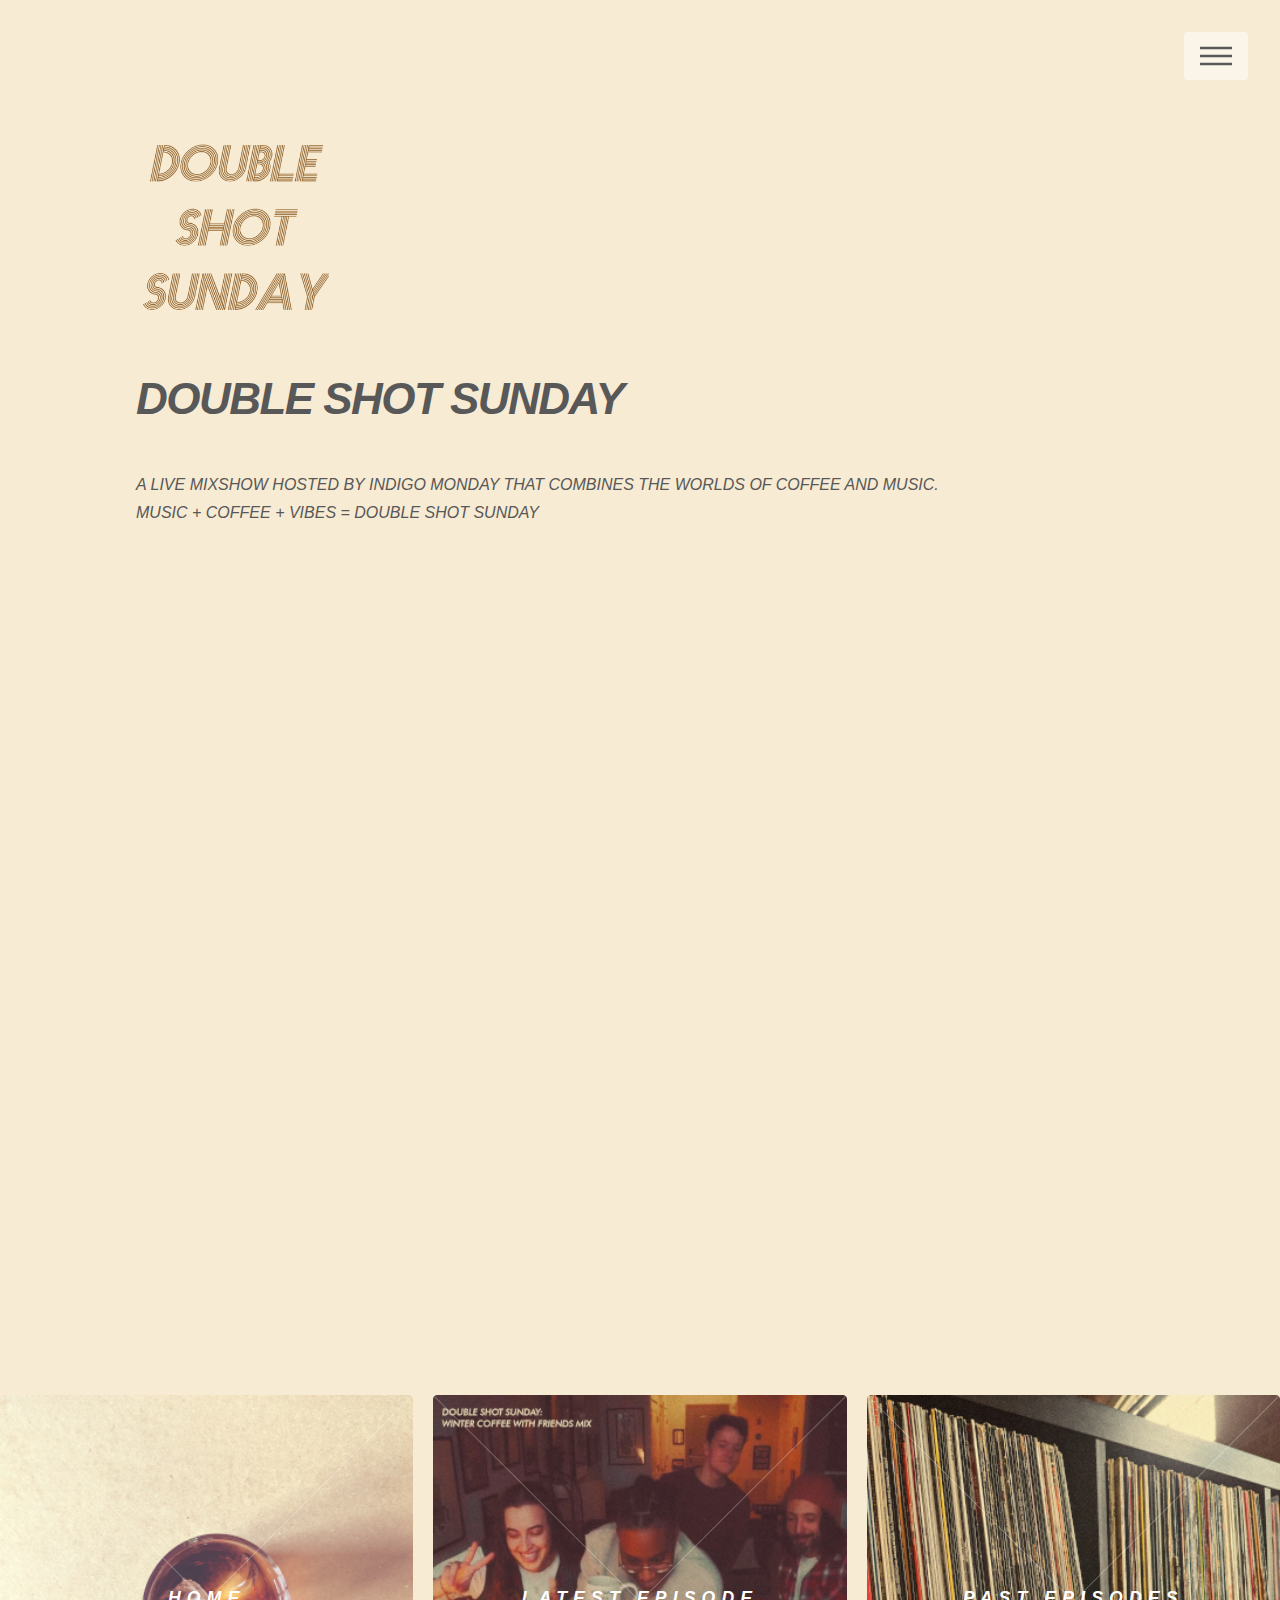
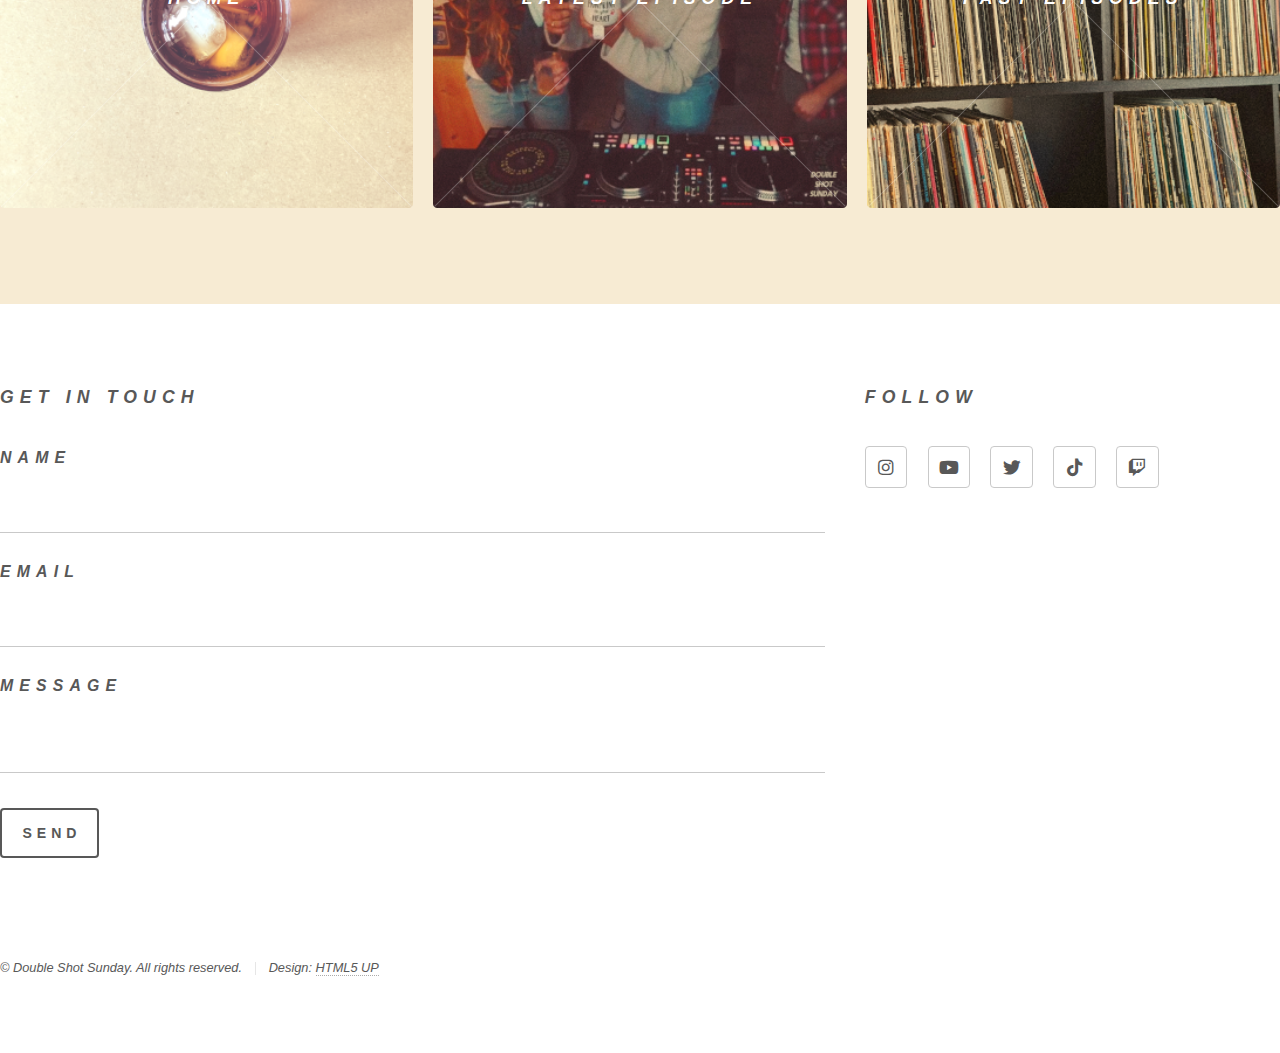
==== commit b7ec7963: "Update index.html" ====
--- a/index.html
+++ b/index.html
@@ -59,9 +59,7 @@
 							<p><i>A LIVE MIXSHOW HOSTED BY INDIGO MONDAY THAT COMBINES THE WORLDS OF COFFEE AND MUSIC.<BR>
 							MUSIC + COFFEE + VIBES = DOUBLE SHOT SUNDAY</i></p>
 <p>
-							<div class="video-container">
-<iframe width="560" height="315" src="https://www.youtube.com/embed/3-y9xPxH7E0?si=u-ND5pGWy1LQm2QX" title="YouTube video player" frameborder="0" allow="accelerometer; autoplay; clipboard-write; encrypted-media; gyroscope; picture-in-picture; web-share" allowfullscreen></iframe>
-
+							
 
 							
 							</div>
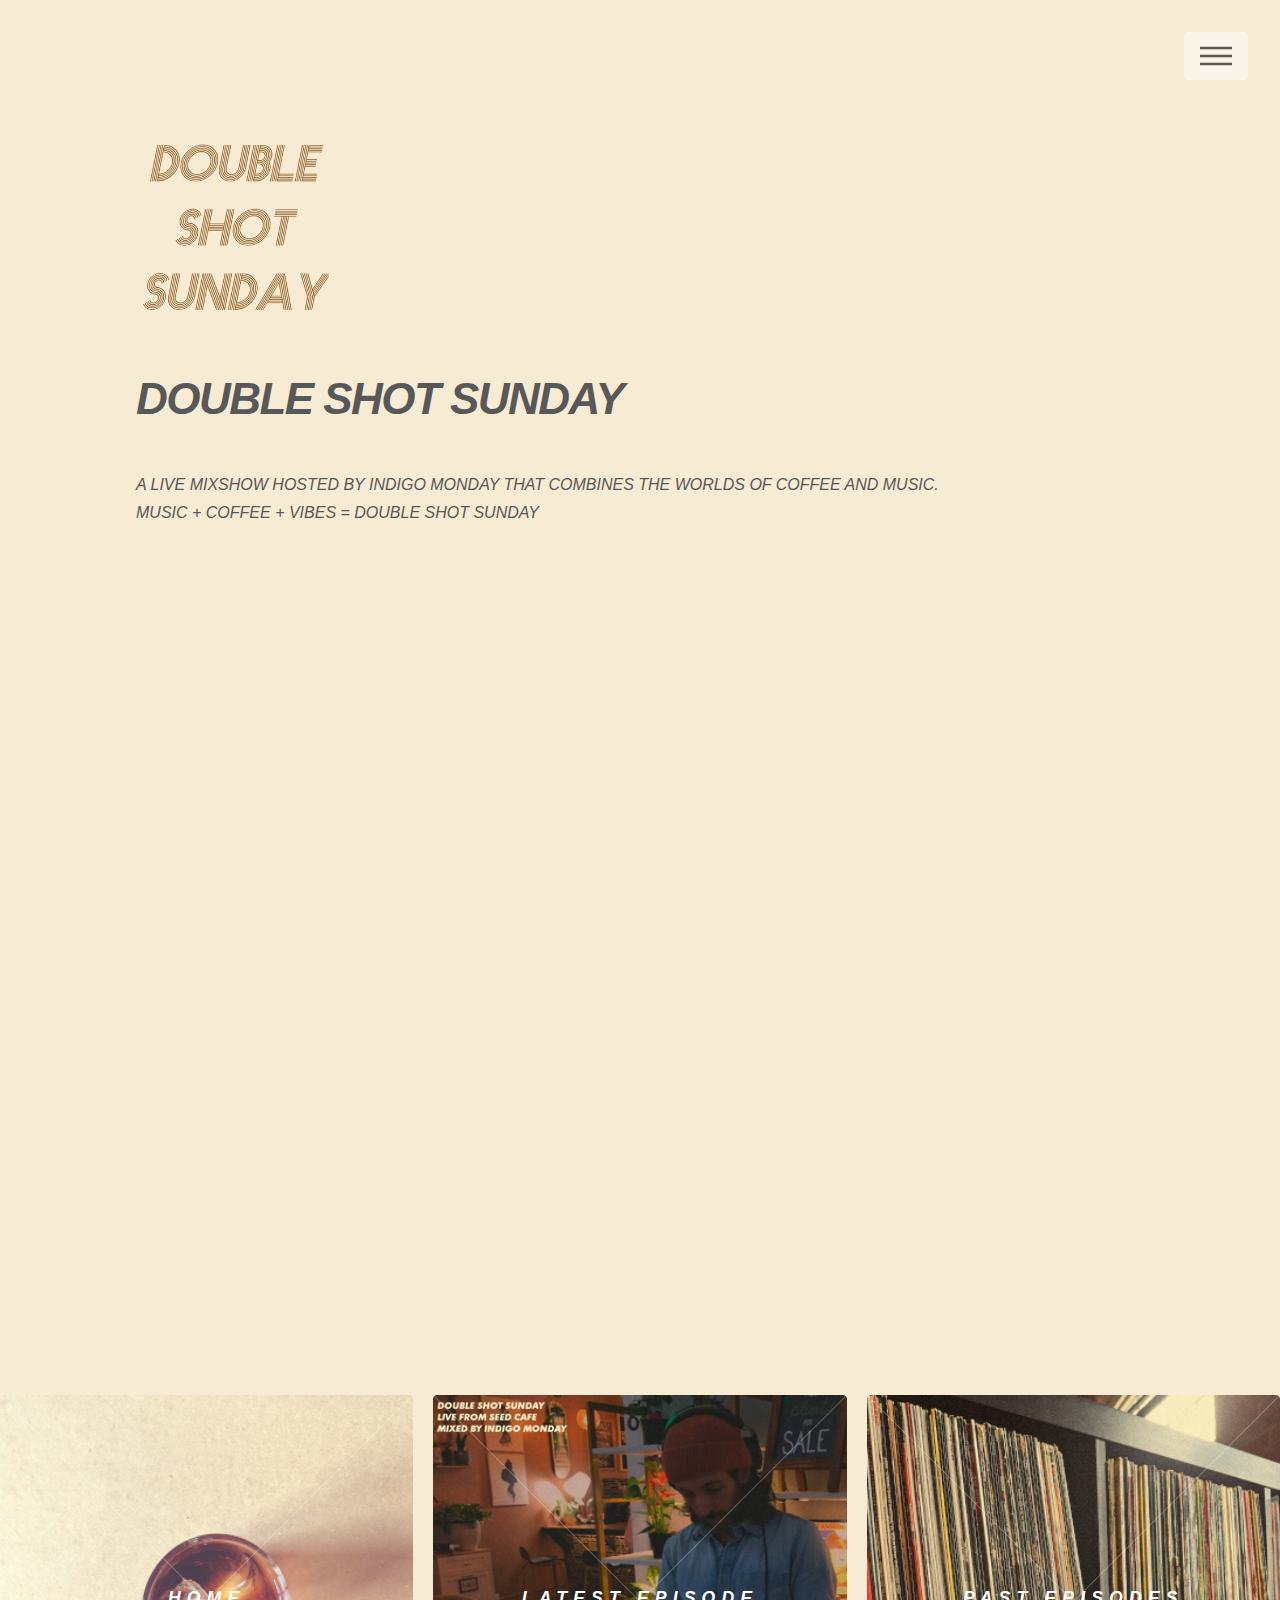
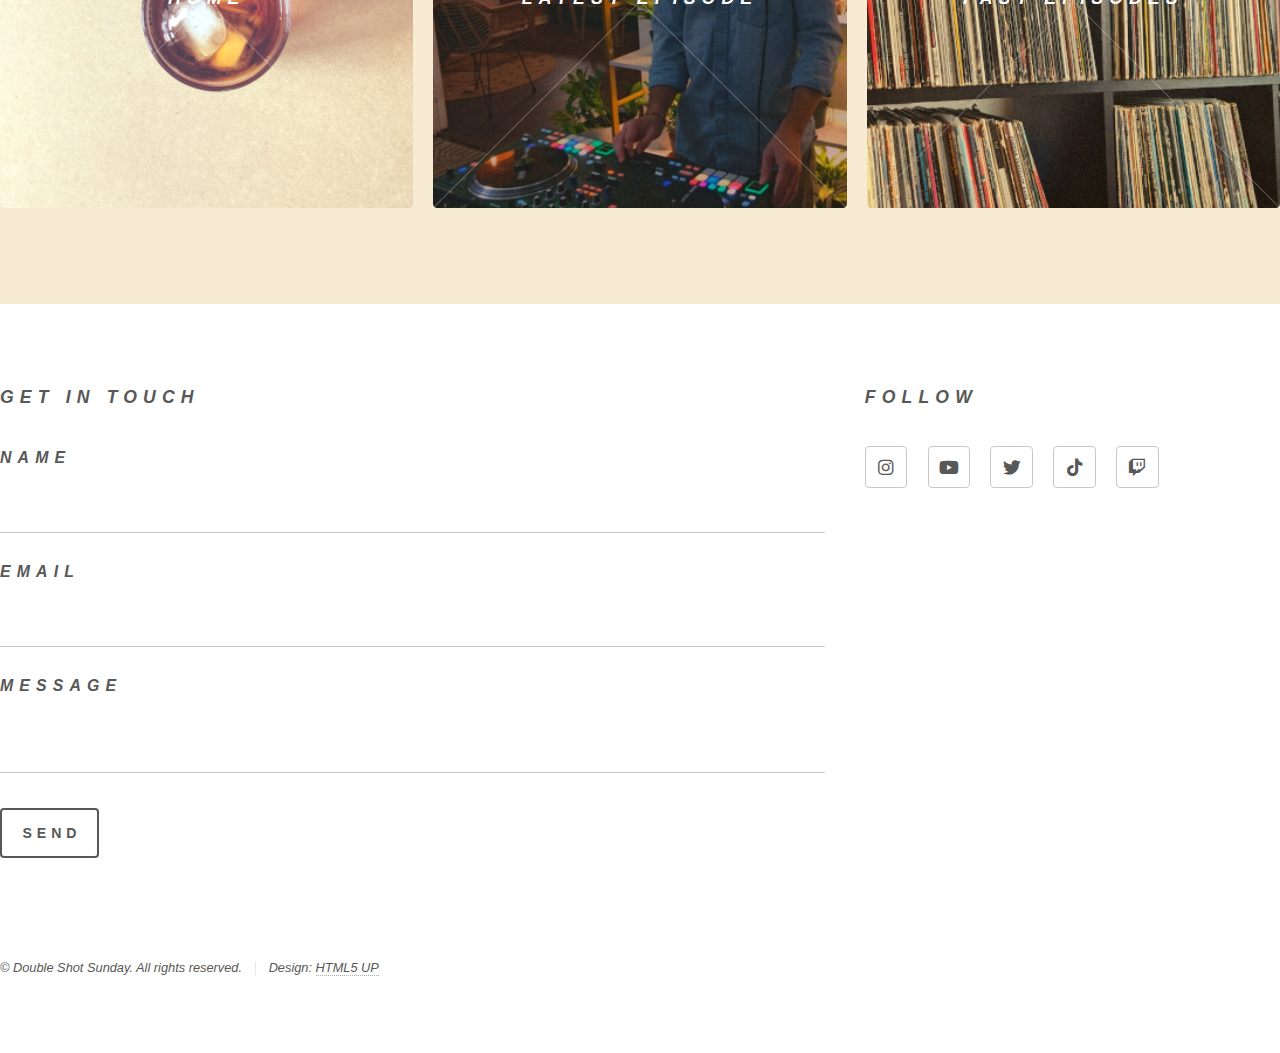
==== commit 8f9a995d: "Update index.html" ====
--- a/index.html
+++ b/index.html
@@ -94,7 +94,7 @@
 								
 								<article class="style1">
 									<span class="image">
-										<img src="images/dssep50.png" alt="latest episode" />
+										<img src="images/dssep51.png" alt="latest episode" />
 									</span>
 									</span>
 									<a href="latest.html">
